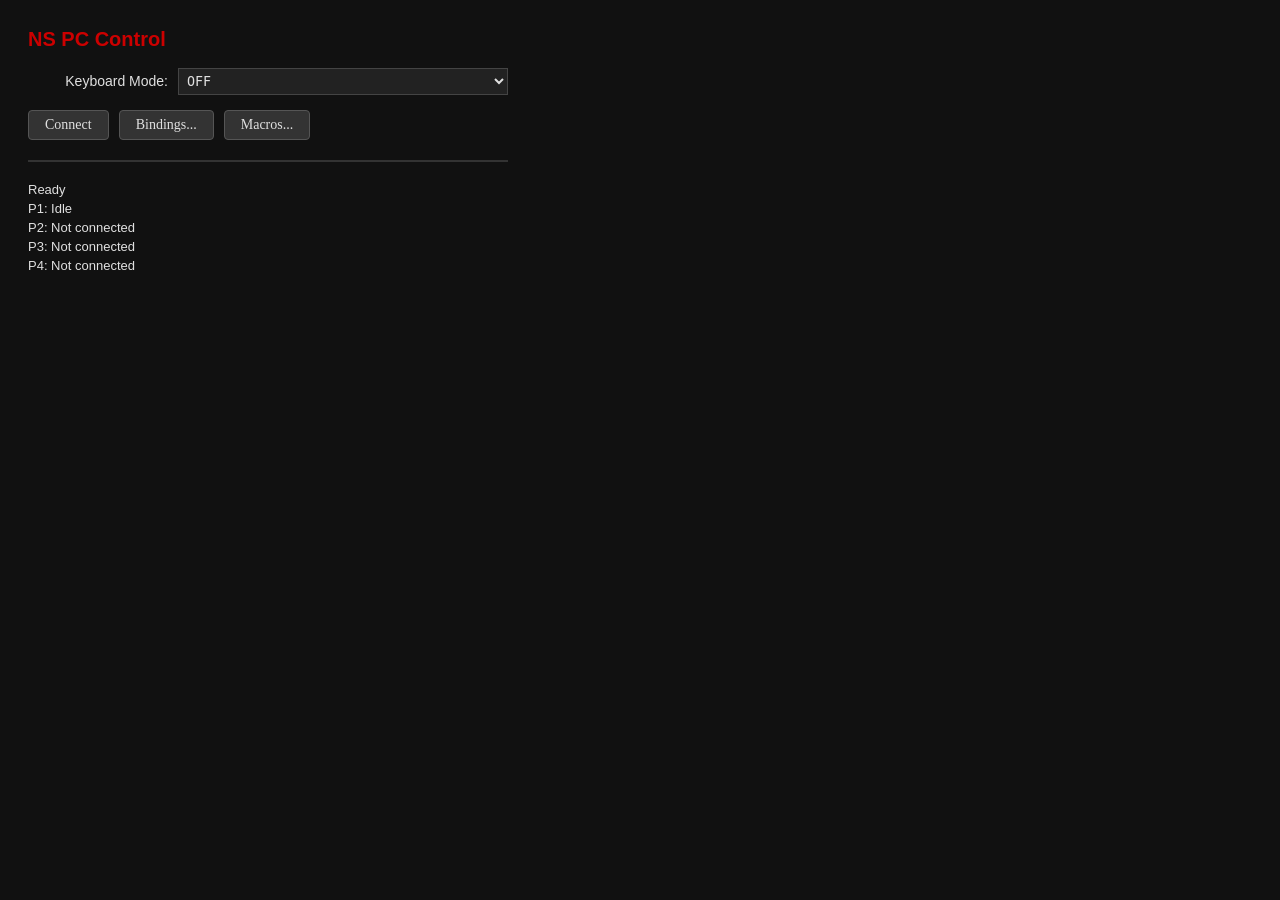
==== webapp/index.html @ 38947716 "fixed small issue with webapp" ====
<!DOCTYPE html>
<html lang="en">
<head>
    <meta charset="UTF-8">
    <meta name="viewport" content="width=device-width, initial-scale=1.0, maximum-scale=1.0, user-scalable=no, viewport-fit=cover">
    <title>NS Web Control</title>
    <script>if (location.protocol === 'file:') document.title = 'NS Mobile';</script>
    <style>
        body {
            font-family: 'Segoe UI', Tahoma, Geneva, Verdana, sans-serif;
            background-color: #111111;
            color: #E0E0E0;
            padding: 20px;
            max-width: 480px;
        }
        h2 { color: #CC0000; margin-top: 0; font-size: 20px; }
        .row { display: flex; align-items: center; margin-bottom: 12px; }
        .row label { width: 140px; text-align: right; margin-right: 10px; font-size: 14px; }
        input[type="text"], select {
            flex: 1; padding: 4px; font-family: 'Consolas', monospace; border: 1px solid #444; background: #222; color: #E0E0E0;
        }
        button {
            padding: 6px 16px; font-family: 'Segoe UI'; font-size: 14px;
            background: #333; border: 1px solid #555; cursor: pointer;
            border-radius: 4px;
            min-height: 30px;
            color: #E0E0E0;
        }
        button:hover { background: #444; }
        .btn-group { display: flex; flex-wrap: wrap; gap: 10px; margin-top: 15px; }
        hr { border: none; border-top: 2px solid #333; margin: 20px 0; }
        .status { font-size: 13px; margin-bottom: 4px; }
        
        #modalOverlay {
            display: none; position: fixed; top: 0; left: 0; width: 100%; height: 100%;
            background: rgba(0,0,0,0.5); justify-content: center; align-items: center;
            z-index: 10000;
        }
        #modalContent {
            background: #1E1E1E; padding: 20px; border-radius: 8px; width: 90%; max-width: 440px;
            max-height: 80vh; display: flex; flex-direction: column; box-shadow: 0 4px 12px rgba(0,0,0,0.5);
        }
        #modalContent h3 { margin-top: 0; margin-bottom: 15px; color: #CC0000; flex-shrink: 0; }
        
        #bindingsScrollArea {
            overflow-y: auto; flex-grow: 1; padding-right: 10px;
        }
        
        .bind-row { display: flex; justify-content: space-between; align-items: center; margin-bottom: 8px; font-size: 13px; }
        .bind-btn { width: 120px; font-family: 'Consolas'; font-size: 12px; transition: background 0.2s; }
        .listening { background: #ffeb3b !important; border-color: #fbc02d !important; color: #000; transform: scale(1.02); }
        
        .modal-footer {
            display: flex; justify-content: space-between; margin-top: 15px; padding-top: 15px; border-top: 1px solid #333; flex-shrink: 0;
        }
        .footer-group { display: flex; gap: 8px; }
        
        @media (max-width: 480px) {
            .row { flex-direction: column; align-items: flex-start; }
            .row label { width: auto; text-align: left; margin-bottom: 5px; }
            select, button { padding: 10px; min-height: 44px; }
        }
    </style>
<script>
(function(){
if (window.__androidBridgeLoaded) return;
window.__androidBridgeLoaded = true;
if (!window.NSBridge) return;
window.__bridge = window.__bridge || {};
if (typeof NSBridge.onBinary === 'function') {
    window.__bridge.send = function(data) {
        if (data instanceof ArrayBuffer) {
            var u8 = new Uint8Array(data);
            var arr = [];
            for (var i = 0; i < u8.length; i++) arr.push(u8[i]);
            NSBridge.onBinary(JSON.stringify(arr));
        }
    };
}
window.WebSocket = function(url, protocols) {
    this.readyState = 0;
    this.binaryType = 'arraybuffer';
    this.onopen = null; this.onclose = null; this.onerror = null; this.onmessage = null;
    this.send = function(data) { window.__bridge.send(data); };
    this.close = function() { if (NSBridge.onClose) NSBridge.onClose(); else if (window.__bridge && window.__bridge.close) window.__bridge.close(); };
    if (window.__bridge.connect) window.__bridge.connect(url);
    setTimeout(function() {
        this.readyState = 1;
        if (NSBridge.onOpen) NSBridge.onOpen();
        if (this.onopen) this.onopen();
    }.bind(this), 0);
};
window.WebSocket.CONNECTING = 0;
window.WebSocket.OPEN = 1;
window.WebSocket.CLOSING = 2;
window.WebSocket.CLOSED = 3;
})();
</script>
</head>
<body>
    <h2>NS PC Control</h2>
    <div class="row" id="kbModeContainer">
        <label>Keyboard Mode:</label>
        <select id="kbMode">
            <option value="0">OFF</option>
            <option value="1">ON (single)</option>
            <option value="2">ON (override)</option>
        </select>
    </div>
    <div class="btn-group">
        <button id="btnConnect">Connect</button>
        <button id="btnBindings">Bindings...</button>
        <button id="btnMacros">Macros...</button>
        <button id="btnTouchControls" style="display: none; background: #1a4a7a; border-color: #2a6a9a;" onclick="window.location.href='mobile.html'">Touch Controls</button>
        <button id="btnEditor" style="display: none; background: #5a4a0a; border-color: #7a6a1a;" onclick="window.location.href='editor.html'">Editor</button>
    </div>
    <hr>
    <div class="status" id="statusText">Ready</div>
    <div class="status" id="p1Text">P1: Idle</div>
    <div class="status" id="p2Text">P2: Not connected</div>
    <div class="status" id="p3Text">P3: Not connected</div>
    <div class="status" id="p4Text">P4: Not connected</div>
    <div id="modalOverlay">
        <div id="modalContent">
            <h3>Keyboard Bindings</h3>
            <div id="bindingsScrollArea">
                <div id="bindingsList"></div>
            </div>
            <div class="modal-footer">
                <div class="footer-group">
                    <button id="btnSaveBindings" style="background: #1a4a7a; border-color: #2a6a9a;">Save</button>
                    <button id="btnCancelBindings">Cancel</button>
                </div>
                <div class="footer-group">
                    <button id="btnSetupBindings">Setup Wizard</button>
                    <button id="btnResetBindings">Reset</button>
                </div>
            </div>
        </div>
    </div>
    <div id="macroOverlay" style="display:none; position:fixed; inset:0; background:rgba(0,0,0,0.5); justify-content:center; align-items:center; z-index:10001;">
        <div style="background:#1E1E1E; color:#E0E0E0; padding:18px; border-radius:8px; width:90%; max-width:520px; box-shadow:0 4px 12px rgba(0,0,0,0.5);">
            <h3 style="margin-top:0; color:#CC0000;">Macros</h3>
            <div id="macroRows" style="min-height:28px; margin-bottom:12px;"></div>
            <input id="macroImportFile" type="file" accept="application/json,.json" style="display:none">
            <div style="display:grid; grid-template-columns:88px 1fr 88px; gap:8px; margin-top:10px;">
                <button id="btnMacroImport">Import</button><button id="btnMacroRecord" style="grid-column:3;">Record P1</button>
                <button id="btnMacroExport">Export</button><button id="btnMacroClose" style="grid-column:3;">Close</button>
            </div>
        </div>
    </div>
<script>
const PROTO_MAGIC = 0x4E535743;
const PROTO_VERSION = 5;
const PAD_PRESENT = 1;
const SECRET = "nsc-R2xvCy7Eyw2nfbZIOGyKZPnostpaRY";
const EXT_REPORT_SIZE = 24;
const PACKET_SIZE = 116;
const PACKET_AUTH_SIZE = 52;
const BTN_Y = 1<<0, BTN_B = 1<<1, BTN_A = 1<<2, BTN_X = 1<<3;
const BTN_L = 1<<4, BTN_R = 1<<5, BTN_ZL = 1<<6, BTN_ZR = 1<<7;
const BTN_MINUS = 1<<8, BTN_PLUS = 1<<9, BTN_LSTICK = 1<<10, BTN_RSTICK = 1<<11;
const BTN_HOME = 1<<12, BTN_CAPTURE = 1<<13;
const HAT_N=0, HAT_NE=1, HAT_E=2, HAT_SE=3, HAT_S=4, HAT_SW=5, HAT_W=6, HAT_NW=7, HAT_NEUTRAL=8;
let ws = null;
let isConnected = false;
let loopId = null;
let seqCounter = 0;
let lastActivePads = [];
const keysDown = new Set();
const defaultBindings = {
    'BTN_Y': 'KeyZ', 'BTN_B': 'KeyX', 'BTN_A': 'KeyV', 'BTN_X': 'KeyC',
    'BTN_L': 'KeyQ', 'BTN_R': 'KeyE', 'BTN_ZL': 'Digit1', 'BTN_ZR': 'Digit2',
    'BTN_MINUS': 'Digit3', 'BTN_PLUS': 'Digit4',
    'BTN_LSTICK': 'ShiftLeft', 'BTN_RSTICK': 'ShiftRight',
    'BTN_HOME': 'Home', 'BTN_CAPTURE': 'PrintScreen',
    'DPAD_UP': 'ArrowUp', 'DPAD_DOWN': 'ArrowDown', 'DPAD_LEFT': 'ArrowLeft', 'DPAD_RIGHT': 'ArrowRight',
    'LSTICK_UP': 'KeyW', 'LSTICK_DOWN': 'KeyS', 'LSTICK_LEFT': 'KeyA', 'LSTICK_RIGHT': 'KeyD',
    'RSTICK_UP': 'KeyI', 'RSTICK_DOWN': 'KeyK', 'RSTICK_LEFT': 'KeyJ', 'RSTICK_RIGHT': 'KeyL'
};
let currentBindings = { ...defaultBindings };
let preEditBindings = {};
window.onload = () => {
    const isMobile = /Android|webOS|iPhone|iPad|iPod|BlackBerry|IEMobile|Opera Mini/i.test(navigator.userAgent);
    if (isMobile) {
        document.getElementById('kbModeContainer').style.display = 'none';
        document.getElementById('btnBindings').style.display = 'none';
        document.getElementById('btnMacros').style.display = 'none';
        document.getElementById('btnTouchControls').style.display = 'inline-block';
        document.getElementById('btnEditor').style.display = 'inline-block';
        document.getElementById('btnConnect').style.display = 'none';
    }
    const savedMode = localStorage.getItem('nswc_mode');
    if (savedMode) document.getElementById('kbMode').value = savedMode;
    const savedBindings = localStorage.getItem('nswc_bindings');
    if (savedBindings) currentBindings = JSON.parse(savedBindings);
    wireMacroMenu();
};
document.getElementById('kbMode').onchange = (e) => localStorage.setItem('nswc_mode', e.target.value);
window.addEventListener('keydown', (e) => {
    if (activeBindKey) { e.preventDefault(); remapKey(e.code); return; }
    const m = savedMacros.find(x => normalizeMacroKey(x.hotkey) && normalizeMacroKey(x.hotkey) === normalizeMacroKey(e.code));
    if (m && !macroHotkeyConflicts(e.code, savedMacros.indexOf(m))) { e.preventDefault(); runMacroServerSide(m); return; }
    if (!['INPUT','TEXTAREA','SELECT','BUTTON'].includes((e.target && e.target.tagName) || '')) e.preventDefault();
    keysDown.add(e.code);
});
window.addEventListener('keyup', (e) => { e.preventDefault(); keysDown.delete(e.code); });
function getNeutralState() { return { buttons: 0, hat: HAT_NEUTRAL, lx: 128, ly: 128, rx: 128, ry: 128 }; }
function getKeyboardState() {
    let buttons = 0, hat = HAT_NEUTRAL, lx = 128, ly = 128, rx = 128, ry = 128;
    if (keysDown.has(currentBindings['BTN_Y'])) buttons |= BTN_Y;
    if (keysDown.has(currentBindings['BTN_B'])) buttons |= BTN_B;
    if (keysDown.has(currentBindings['BTN_A'])) buttons |= BTN_A;
    if (keysDown.has(currentBindings['BTN_X'])) buttons |= BTN_X;
    if (keysDown.has(currentBindings['BTN_L'])) buttons |= BTN_L;
    if (keysDown.has(currentBindings['BTN_R'])) buttons |= BTN_R;
    if (keysDown.has(currentBindings['BTN_ZL'])) buttons |= BTN_ZL;
    if (keysDown.has(currentBindings['BTN_ZR'])) buttons |= BTN_ZR;
    if (keysDown.has(currentBindings['BTN_MINUS'])) buttons |= BTN_MINUS;
    if (keysDown.has(currentBindings['BTN_PLUS'])) buttons |= BTN_PLUS;
    if (keysDown.has(currentBindings['BTN_LSTICK'])) buttons |= BTN_LSTICK;
    if (keysDown.has(currentBindings['BTN_RSTICK'])) buttons |= BTN_RSTICK;
    if (keysDown.has(currentBindings['BTN_HOME'])) buttons |= BTN_HOME;
    if (keysDown.has(currentBindings['BTN_CAPTURE'])) buttons |= BTN_CAPTURE;
    const up = keysDown.has(currentBindings['DPAD_UP']), down = keysDown.has(currentBindings['DPAD_DOWN']);
    const left = keysDown.has(currentBindings['DPAD_LEFT']), right = keysDown.has(currentBindings['DPAD_RIGHT']);
    if (up && right) hat = HAT_NE; else if (up && left) hat = HAT_NW;
    else if (down && right) hat = HAT_SE; else if (down && left) hat = HAT_SW;
    else if (up) hat = HAT_N; else if (down) hat = HAT_S;
    else if (left) hat = HAT_W; else if (right) hat = HAT_E;
    if (keysDown.has(currentBindings['LSTICK_LEFT']) && !keysDown.has(currentBindings['LSTICK_RIGHT'])) lx = 0;
    else if (keysDown.has(currentBindings['LSTICK_RIGHT']) && !keysDown.has(currentBindings['LSTICK_LEFT'])) lx = 255;
    if (keysDown.has(currentBindings['LSTICK_UP']) && !keysDown.has(currentBindings['LSTICK_DOWN'])) ly = 0;
    else if (keysDown.has(currentBindings['LSTICK_DOWN']) && !keysDown.has(currentBindings['LSTICK_UP'])) ly = 255;
    if (keysDown.has(currentBindings['RSTICK_LEFT']) && !keysDown.has(currentBindings['RSTICK_RIGHT'])) rx = 0;
    else if (keysDown.has(currentBindings['RSTICK_RIGHT']) && !keysDown.has(currentBindings['RSTICK_LEFT'])) rx = 255;
    if (keysDown.has(currentBindings['RSTICK_UP']) && !keysDown.has(currentBindings['RSTICK_DOWN'])) ry = 0;
    else if (keysDown.has(currentBindings['RSTICK_DOWN']) && !keysDown.has(currentBindings['RSTICK_UP'])) ry = 255;
    return { buttons, hat, lx, ly, rx, ry };
}
function getGamepadState(pad) {
    if (!pad) return null;
    let buttons = 0, hat = HAT_NEUTRAL, lx = 128, ly = 128, rx = 128, ry = 128;
    if (pad.buttons[0]?.pressed) buttons |= BTN_B;
    if (pad.buttons[1]?.pressed) buttons |= BTN_A;
    if (pad.buttons[2]?.pressed) buttons |= BTN_Y;
    if (pad.buttons[3]?.pressed) buttons |= BTN_X;
    if (pad.buttons[4]?.pressed) buttons |= BTN_L;
    if (pad.buttons[5]?.pressed) buttons |= BTN_R;
    if (pad.buttons[6]?.pressed) buttons |= BTN_ZL;
    if (pad.buttons[7]?.pressed) buttons |= BTN_ZR;
    if (pad.buttons[8]?.pressed) buttons |= BTN_MINUS;
    if (pad.buttons[9]?.pressed) buttons |= BTN_PLUS;
    if (pad.buttons[10]?.pressed) buttons |= BTN_LSTICK;
    if (pad.buttons[11]?.pressed) buttons |= BTN_RSTICK;
    if (pad.buttons[16]?.pressed) buttons |= BTN_HOME;
    if (pad.buttons[17]?.pressed) buttons |= BTN_CAPTURE;
    if ((buttons & BTN_LSTICK) && (buttons & BTN_RSTICK)) buttons |= BTN_HOME;
    if ((buttons & BTN_MINUS) && (buttons & BTN_PLUS)) buttons |= BTN_CAPTURE;
    const pup = pad.buttons[12]?.pressed, pdown = pad.buttons[13]?.pressed;
    const pleft = pad.buttons[14]?.pressed, pright = pad.buttons[15]?.pressed;
    if (pup && pright) hat = HAT_NE; else if (pup && pleft) hat = HAT_NW;
    else if (pdown && pright) hat = HAT_SE; else if (pdown && pleft) hat = HAT_SW;
    else if (pup) hat = HAT_N; else if (pdown) hat = HAT_S;
    else if (pleft) hat = HAT_W; else if (pright) hat = HAT_E;
    const applyDeadzone = (val) => { val = Number(val || 0); if (Math.abs(val) < 0.15) return 128; return Math.max(0, Math.min(255, Math.round(((val + 1) / 2) * 255))); };
    if (pad.axes.length >= 2) {
        lx = applyDeadzone(pad.axes[0]); ly = applyDeadzone(pad.axes[1]);
    }
    if (pad.axes.length >= 4) {
        rx = applyDeadzone(pad.axes[2]); ry = applyDeadzone(pad.axes[3]);
    }
    return { buttons, hat, lx, ly, rx, ry };
}
function mergeStates(s1, s2) {
    if (!s1) return s2; if (!s2) return s1;
    return { buttons: s1.buttons | s2.buttons, hat: s1.hat !== HAT_NEUTRAL ? s1.hat : s2.hat,
        lx: s1.lx !== 128 ? s1.lx : s2.lx, ly: s1.ly !== 128 ? s1.ly : s2.ly,
        rx: s1.rx !== 128 ? s1.rx : s2.rx, ry: s1.ry !== 128 ? s1.ry : s2.ry };
}
function normalizeSystemShortcuts(buttons) {
    const captureCombo = (buttons & BTN_MINUS) && (buttons & BTN_PLUS);
    const homeCombo = (buttons & BTN_LSTICK) && (buttons & BTN_RSTICK);
    if (captureCombo) {
        buttons |= BTN_CAPTURE;
        buttons &= ~(BTN_MINUS | BTN_PLUS | BTN_HOME);
        if (homeCombo) buttons &= ~(BTN_LSTICK | BTN_RSTICK);
    } else if (homeCombo) {
        buttons |= BTN_HOME;
        buttons &= ~(BTN_LSTICK | BTN_RSTICK | BTN_CAPTURE);
    }
    return buttons;
}
function clamp16(v) { v = Math.round(v || 0); return Math.max(-32768, Math.min(32767, v)); }
function makeWsUrl() {
    const proto = window.location.protocol === 'https:' ? 'wss:' : 'ws:';
    return `${proto}//${window.location.host}/`;
}
let savedMacros = JSON.parse(localStorage.getItem('nswc_macros') || '[]');
if (savedMacros && Array.isArray(savedMacros.macros)) savedMacros = savedMacros.macros; if (!Array.isArray(savedMacros)) savedMacros = [];
let macroRunning = false, macroSteps = [], macroStepIndex = 0, macroStepUntil = 0, macroState = null;
let macroRecording = false, macroRecordLast = null, macroRecordSince = 0, macroRecorded = [];
function macroBtnBit(name) {
    name = String(name || '').trim().toUpperCase();
    const map = {Y:BTN_Y,B:BTN_B,A:BTN_A,X:BTN_X,L:BTN_L,R:BTN_R,ZL:BTN_ZL,ZR:BTN_ZR,MINUS:BTN_MINUS,'-':BTN_MINUS,PLUS:BTN_PLUS,'+':BTN_PLUS,LSTICK:BTN_LSTICK,LS:BTN_LSTICK,RSTICK:BTN_RSTICK,RS:BTN_RSTICK,HOME:BTN_HOME,CAPTURE:BTN_CAPTURE};
    return map[name] || 0;
}
function macroButtonsFromText(txt) { return String(txt || '').split(/[+|, ]+/).reduce((b, x) => b | macroBtnBit(x), 0); }
function macroButtonsToText(buttons) {
    const names = [['Y',BTN_Y],['B',BTN_B],['A',BTN_A],['X',BTN_X],['L',BTN_L],['R',BTN_R],['ZL',BTN_ZL],['ZR',BTN_ZR],['MINUS',BTN_MINUS],['PLUS',BTN_PLUS],['LSTICK',BTN_LSTICK],['RSTICK',BTN_RSTICK],['HOME',BTN_HOME],['CAPTURE',BTN_CAPTURE]];
    return names.filter(x => buttons & x[1]).map(x => x[0]).join('+') || 'WAIT';
}
function macroFrameFromState(s) { const axis=v=>v<80?-1:(v>176?1:0); s=s||getNeutralState(); return {buttons:s.buttons||0, hat:s.hat, lx:axis(s.lx), ly:axis(s.ly), rx:axis(s.rx), ry:axis(s.ry)}; }
function macroFrameEqual(a,b) { return !!a && !!b && a.buttons===b.buttons && a.hat===b.hat && a.lx===b.lx && a.ly===b.ly && a.rx===b.rx && a.ry===b.ry; }
function macroFrameToText(f) { const parts=[]; const btn=macroButtonsToText(f.buttons); if(btn!=='WAIT') parts.push(btn); if(f.hat===HAT_N) parts.push('DPAD_UP'); else if(f.hat===HAT_NE) parts.push('DPAD_UP','DPAD_RIGHT'); else if(f.hat===HAT_E) parts.push('DPAD_RIGHT'); else if(f.hat===HAT_SE) parts.push('DPAD_DOWN','DPAD_RIGHT'); else if(f.hat===HAT_S) parts.push('DPAD_DOWN'); else if(f.hat===HAT_SW) parts.push('DPAD_DOWN','DPAD_LEFT'); else if(f.hat===HAT_W) parts.push('DPAD_LEFT'); else if(f.hat===HAT_NW) parts.push('DPAD_UP','DPAD_LEFT'); if(f.lx<0) parts.push('LSTICK_LEFT'); else if(f.lx>0) parts.push('LSTICK_RIGHT'); if(f.ly<0) parts.push('LSTICK_UP'); else if(f.ly>0) parts.push('LSTICK_DOWN'); if(f.rx<0) parts.push('RSTICK_LEFT'); else if(f.rx>0) parts.push('RSTICK_RIGHT'); if(f.ry<0) parts.push('RSTICK_UP'); else if(f.ry>0) parts.push('RSTICK_DOWN'); return parts.join('+') || 'WAIT'; }
function macroCommandString(objOrText) {
    if (!objOrText) return '';
    if (typeof objOrText === 'string') { try { return macroCommandString(JSON.parse(objOrText)); } catch(e) { return objOrText; } }
    if (Array.isArray(objOrText)) return objOrText.map(s => `${s.buttons || s.button || s.cmd || 'WAIT'} ${s.ms || s.duration || 100}`).join('; ');
    return objOrText.commands || objOrText.macro || '';
}
const MACRO_JSON_MAX_BYTES = 50 * 1024 * 1024;
const MACRO_VALID_INPUTS = new Set(['A','B','X','Y','L','R','ZL','ZR','MINUS','-','PLUS','+','LSTICK','LS','RSTICK','RS','HOME','CAPTURE','DPAD_UP','DPAD_DOWN','DPAD_LEFT','DPAD_RIGHT','UP','DOWN','LEFT','RIGHT','LSTICK_UP','LSTICK_DOWN','LSTICK_LEFT','LSTICK_RIGHT','LS_UP','LS_DOWN','LS_LEFT','LS_RIGHT','RSTICK_UP','RSTICK_DOWN','RSTICK_LEFT','RSTICK_RIGHT','RS_UP','RS_DOWN','RS_LEFT','RS_RIGHT']);
function macroCommandsArray(objOrText) { const obj = (typeof objOrText === 'string') ? (()=>{ try { return JSON.parse(objOrText); } catch(_) { return {commands:objOrText}; } })() : objOrText; const c = obj && obj.commands !== undefined ? obj.commands : objOrText; if (Array.isArray(c)) return c.map(String); if (typeof c === 'string') return c.split(/[;\n\r]+/).map(x=>x.trim()).filter(Boolean); throw new Error('commands must be a string or array of strings'); }
function validateMacro(objOrText) { const lines = macroCommandsArray(objOrText); if (!lines.length) throw new Error('no macro commands found'); for (const line of lines) { const m = line.trim().match(/^(.*?)\s+(\d+)$/); if (!m) throw new Error('missing duration: '+line); const cmd=m[1].trim(), ms=Number(m[2]); if (!Number.isSafeInteger(ms) || ms <= 0 || ms > 4294967295) throw new Error('invalid duration: '+line); if (cmd.toUpperCase()==='WAIT' || cmd.toUpperCase()==='LOOP') continue; const toks=cmd.split(/[+,|\s]+/).filter(Boolean); if (!toks.length) throw new Error('missing input: '+line); const seen=new Set(); for (const t0 of toks) { const t=t0.toUpperCase(); if (!MACRO_VALID_INPUTS.has(t)) throw new Error('unknown input '+t0+' in '+line); seen.add(t); } const has=(...xs)=>xs.some(x=>seen.has(x)); if (has('DPAD_UP','UP')&&has('DPAD_DOWN','DOWN')) throw new Error('DPAD up/down conflict: '+line); if (has('DPAD_LEFT','LEFT')&&has('DPAD_RIGHT','RIGHT')) throw new Error('DPAD left/right conflict: '+line); if (has('LSTICK_UP','LS_UP')&&has('LSTICK_DOWN','LS_DOWN')) throw new Error('left stick up/down conflict: '+line); if (has('LSTICK_LEFT','LS_LEFT')&&has('LSTICK_RIGHT','LS_RIGHT')) throw new Error('left stick left/right conflict: '+line); if (has('RSTICK_UP','RS_UP')&&has('RSTICK_DOWN','RS_DOWN')) throw new Error('right stick up/down conflict: '+line); if (has('RSTICK_LEFT','RS_LEFT')&&has('RSTICK_RIGHT','RS_RIGHT')) throw new Error('right stick left/right conflict: '+line); } return lines; }
function macroPrettyObject(objOrText) { const lines=validateMacro(objOrText); const obj=(typeof objOrText==='string')?(()=>{try{return JSON.parse(objOrText);}catch(_){return {commands:objOrText};}})():objOrText; return {name:(obj&&obj.name)||'Macro', commands:lines}; }
function parseMacro(objOrText) {
    const text = macroCommandString(objOrText).replace(/[\r\n]+/g, ';');
    const steps = [];
    let segmentStart = 0; const addStep = p => { const m = p.match(/^(.*?)\s+(\d+)$/); if (!m) return; const cmd = m[1].trim().toUpperCase(), ms = Math.max(1, parseInt(m[2], 10)); if (cmd === 'LOOP') { const block = steps.slice(segmentStart); for (let i=1; i<ms && steps.length<1000000; ++i) steps.push(...block.map(x=>({...x}))); segmentStart = steps.length; return; } const st = {...getNeutralState(), ms}; if (cmd !== 'WAIT') for (const t0 of cmd.split(/[+,|\s]+/).filter(Boolean)) { const t=t0.toUpperCase(); st.buttons |= macroBtnBit(t); if (t==='DPAD_UP'||t==='UP') st.hat=HAT_N; else if (t==='DPAD_DOWN'||t==='DOWN') st.hat=HAT_S; else if (t==='DPAD_LEFT'||t==='LEFT') st.hat=HAT_W; else if (t==='DPAD_RIGHT'||t==='RIGHT') st.hat=HAT_E; else if (t==='LSTICK_UP'||t==='LS_UP') st.ly=0; else if (t==='LSTICK_DOWN'||t==='LS_DOWN') st.ly=255; else if (t==='LSTICK_LEFT'||t==='LS_LEFT') st.lx=0; else if (t==='LSTICK_RIGHT'||t==='LS_RIGHT') st.lx=255; else if (t==='RSTICK_UP'||t==='RS_UP') st.ry=0; else if (t==='RSTICK_DOWN'||t==='RS_DOWN') st.ry=255; else if (t==='RSTICK_LEFT'||t==='RS_LEFT') st.rx=0; else if (t==='RSTICK_RIGHT'||t==='RS_RIGHT') st.rx=255; } steps.push(st); };
    for (const raw of text.split(';')) { const p = raw.trim(); if (p) addStep(p); }
    return steps;
}
function normalizeMacroKey(k) { return String(k || '').trim().toUpperCase(); }
function macroEntryName(m,i) { return (m && m.name) || `Macro ${i+1}`; }
function uniqueMacroName(base) { base=String(base||'Recorded Macro').trim()||'Recorded Macro'; let n=base, s=2; while(savedMacros.some(m=>String(m.name||'').toUpperCase()===n.toUpperCase())) n=`${base} ${s++}`; return n; }
function macroPrettyEntry(obj) { const m=macroPrettyObject(obj); if (!m.name) m.name='Macro'; m.hotkey=normalizeMacroKey(obj && obj.hotkey); return m; }
function persistMacros() { savedMacros = savedMacros.map(macroPrettyEntry); localStorage.setItem('nswc_macros', JSON.stringify(savedMacros)); }
function macroEntriesExport(entries=savedMacros) { return JSON.stringify({macros:entries.map(macroPrettyEntry)}, null, 2); }
function macroHotkeyConflicts(code, skip=-1) { code=normalizeMacroKey(code); if (!code) return false; if (Object.values(currentBindings).includes(code)) return 'keyboard binding'; const dup=savedMacros.find((m,i)=>i!==skip && normalizeMacroKey(m.hotkey)===code); return dup ? (dup.name || 'another macro') : false; }
function refreshMacroList() { const rows=document.getElementById('macroRows'); if(!rows) return; rows.innerHTML=''; if(!savedMacros.length){ const e=document.createElement('div'); e.textContent='No macros'; e.style.cssText='text-align:center; width:250px; padding:4px;'; rows.appendChild(e); } savedMacros.forEach((m,i)=>{ const r=document.createElement('div'); r.style.cssText='display:grid; grid-template-columns:minmax(0,250px) 110px 68px 64px 64px; gap:4px; margin-bottom:4px;'; const add=(txt,fn)=>{const b=document.createElement('button'); b.textContent=txt; b.onclick=fn; r.appendChild(b);}; add(macroEntryName(m,i),()=>runMacroServerSide(m)); add(normalizeMacroKey(m.hotkey),()=>beginMacroHotkeyListen(i)); add('Rename',()=>renameMacro(i)); add('Export',()=>exportOneMacro(i)); add('Delete',()=>{savedMacros.splice(i,1); persistMacros(); refreshMacroList();}); rows.appendChild(r); }); }
function startMacro(objOrText) { macroSteps = parseMacro(objOrText); if (!macroSteps.length) { alert('No usable macro commands. Example: WAIT 200; A 100; B 100'); return; } macroRunning = true; macroStepIndex = 0; macroState = getNeutralState(); macroStepUntil = performance.now(); }
function updateMacroState() {
    if (!macroRunning) return null; const now = performance.now();
    while (macroRunning && now >= macroStepUntil) { const st = macroSteps[macroStepIndex++]; if (!st) { macroRunning = false; macroState = getNeutralState(); return null; } macroState = {...getNeutralState(), ...st}; macroStepUntil = now + st.ms; }
    return macroState;
}
function sampleMacroRecording(p1) {
    if (!macroRecording) return; const now = performance.now(); const frame = macroFrameFromState(p1);
    if (macroRecordLast === null) { macroRecordLast = frame; macroRecordSince = now; return; }
    if (!macroFrameEqual(frame, macroRecordLast)) { const dur = Math.max(1, Math.round(now - macroRecordSince)); macroRecorded.push(`${macroFrameToText(macroRecordLast)} ${dur}`); macroRecordLast = frame; macroRecordSince = now; }
}
function sendServerMacroChunks(payload, subpad=0) {
    const enc = new TextEncoder(); const bytes = enc.encode(payload);
    if (bytes.length > MACRO_JSON_MAX_BYTES) throw new Error('macro JSON exceeds 50MB limit');
    const chunkSize = 32000, count = Math.ceil(bytes.length / chunkSize), uploadId = (Date.now() ^ Math.floor(Math.random()*0xFFFFFFFF)) >>> 0;
    for (let i=0; i<count; i++) {
        const start=i*chunkSize, chunk=bytes.slice(start, Math.min(bytes.length, start+chunkSize));
        const buf = new ArrayBuffer(30 + chunk.length), v = new DataView(buf);
        v.setUint32(0, 0x4E534D4B, true); v.setUint8(4, PROTO_VERSION); v.setUint8(5, subpad & 3); v.setUint8(6, i+1===count ? 1 : 0); v.setUint8(7, 0);
        v.setUint32(8, uploadId, true); v.setUint32(12, i, true); v.setUint32(16, count, true); v.setUint32(20, bytes.length, true); v.setUint16(24, chunk.length, true); v.setUint32(26, seqCounter++, true);
        new Uint8Array(buf, 30).set(chunk); ws.send(buf);
    }
}
function runMacroServerSide(objOrText) {
    const obj = (typeof objOrText === 'string') ? {name:'Macro', commands:objOrText} : objOrText;
    try { validateMacro(obj); } catch(err) { alert('Invalid macro: '+err.message); return; }
    if (ws && ws.readyState === WebSocket.OPEN) { try { sendServerMacroChunks(JSON.stringify(macroPrettyObject(obj))); return; } catch(err) { alert('Macro upload failed: '+err.message); return; } }
    startMacro(obj); // fallback for old/offline servers
}
function exportMacrosJson() {
    const blob = new Blob([macroEntriesExport()], {type:'application/json'});
    const a = document.createElement('a'); a.href = URL.createObjectURL(blob); a.download = 'ns-macros.json'; a.click(); setTimeout(()=>URL.revokeObjectURL(a.href), 1000);
}
function exportOneMacro(i) { const blob=new Blob([macroEntriesExport([savedMacros[i]])],{type:'application/json'}); const a=document.createElement('a'); a.href=URL.createObjectURL(blob); a.download=`${macroEntryName(savedMacros[i],i).replace(/[\\/:*?"<>|]/g,'_')}.json`; a.click(); setTimeout(()=>URL.revokeObjectURL(a.href),1000); }
function importMacrosJsonText(txt) {
    let data = JSON.parse(txt); let replace=false; if (data && Array.isArray(data.macros)) { data=data.macros; replace=true; } else if (!Array.isArray(data)) data=[data];
    const imported=[]; for (const m of data) if (m && (m.commands || typeof m === 'string')) { const obj=macroPrettyEntry(typeof m === 'string' ? {name:`Macro ${savedMacros.length+1}`, commands:m} : m); validateMacro(obj); imported.push(obj); }
    if (replace || imported.length > 1) savedMacros=imported; else if (imported.length) { const idx=savedMacros.findIndex(m=>String(m.name||'').toUpperCase()===String(imported[0].name||'').toUpperCase()); if(idx>=0) savedMacros[idx]=imported[0]; else savedMacros.push(imported[0]); }
    persistMacros(); refreshMacroList();
}
function beginMacroHotkeyListen(i) { const once=(ev)=>{ ev.preventDefault(); let code=ev.code==='Escape'?'':ev.code; const conflict=macroHotkeyConflicts(code,i); if(conflict){ alert('Macro keybind is already used by: '+conflict); } else { savedMacros[i].hotkey=code; persistMacros(); refreshMacroList(); } window.removeEventListener('keydown', once, true); }; window.addEventListener('keydown', once, true); }
function renameMacro(i) { const old=macroEntryName(savedMacros[i],i); const name=prompt('Macro name:', old); if(name===null) return; const n=name.trim(); if(!n){ alert('Macro name cannot be empty.'); return; } const dup=savedMacros.findIndex((m,j)=>j!==i && String(m.name||'').toUpperCase()===n.toUpperCase()); if(dup>=0){ alert('Another macro already uses that name.'); return; } savedMacros[i].name=n; savedMacros[i]=macroPrettyEntry(savedMacros[i]); persistMacros(); refreshMacroList(); }
function wireMacroMenu() {
    const btn = document.getElementById('btnMacros'); if (!btn) return;
    btn.onclick = () => { if (!isConnected) { alert('Not connected to server.'); return; } refreshMacroList(); document.getElementById('macroOverlay').style.display='flex'; };
    document.getElementById('btnMacroClose').onclick = () => document.getElementById('macroOverlay').style.display='none';
    document.getElementById('btnMacroExport').onclick = exportMacrosJson;
    document.getElementById('btnMacroImport').onclick = () => document.getElementById('macroImportFile').click();
    document.getElementById('macroImportFile').onchange = e => { const f=e.target.files[0]; if(!f) return; if (f.size > MACRO_JSON_MAX_BYTES) { alert('Macro JSON exceeds the 50MB limit.'); e.target.value=''; return; } const r=new FileReader(); r.onload=()=>{ try{ importMacrosJsonText(String(r.result)); } catch(err){ alert('Invalid macro JSON: '+err.message); } }; r.readAsText(f); e.target.value=''; };
    document.getElementById('btnMacroRecord').onclick = () => {
        if (!macroRecording) { macroRecording=true; macroRecordLast=null; macroRecorded=[]; document.getElementById('btnMacroRecord').innerText='Stop'; }
        else { macroRecording=false; if (macroRecordLast !== null) macroRecorded.push(`${macroFrameToText(macroRecordLast)} ${Math.max(1, Math.round(performance.now()-macroRecordSince))}`); if(macroRecorded.some(x=>!x.startsWith('WAIT '))) savedMacros.push(macroPrettyEntry({name:uniqueMacroName('Recorded Macro'), commands:macroRecorded})); persistMacros(); refreshMacroList(); document.getElementById('btnMacroRecord').innerText='Record P1'; }
    };
}
function buildAndSendPacket() {
    if (!ws || ws.readyState !== WebSocket.OPEN) return;
    if (window.NSBridge || (window.webkit && window.webkit.messageHandlers && window.webkit.messageHandlers.nsBridge)) return;
    const rawGamepads = navigator.getGamepads ? navigator.getGamepads() : [];
    const activePads = [];
    for (let i = 0; i < rawGamepads.length; i++) if (rawGamepads[i]) activePads.push(rawGamepads[i]);
    lastActivePads = activePads;
    const mode = parseInt(document.getElementById('kbMode').value);
    const kbState = getKeyboardState();
    let slotStates = [null, null, null, null];
    let uiText = ["", "", "", ""];
    let slotPresent = [false, false, false, false];
    if (mode === 0) {
        for (let i = 0; i < 4; i++) {
            let pad = activePads[i];
            let gp = getGamepadState(pad);
            slotStates[i] = gp || getNeutralState();
            slotPresent[i] = !!gp;
            uiText[i] = gp ? "Connected" : "Not connected";
        }
    } else if (mode === 1) {
        slotStates[0] = kbState; slotPresent[0] = true; uiText[0] = `Keyboard (Connected)`;
        for (let i = 1; i < 4; i++) {
            let pad = activePads[i - 1];
            let gp = getGamepadState(pad);
            slotStates[i] = gp || getNeutralState();
            slotPresent[i] = !!gp;
            uiText[i] = gp ? "Connected" : "Not connected";
        }
    } else if (mode === 2) {
        let pad0 = activePads[0];
        let gp0 = getGamepadState(pad0);
        slotStates[0] = mergeStates(kbState, gp0 || getNeutralState());
        slotPresent[0] = true;
        uiText[0] = `${gp0 ? "Connected" : "Not connected"} \ Keyboard`;
        for (let i = 1; i < 4; i++) {
            let pad = activePads[i];
            let gp = getGamepadState(pad);
            slotStates[i] = gp || getNeutralState();
            slotPresent[i] = !!gp;
            uiText[i] = gp ? "Connected" : "Not connected";
        }
    }
    sampleMacroRecording(slotStates[0]);
    const macroOverride = updateMacroState();
    if (macroOverride) { slotStates[0] = macroOverride; uiText[0] = 'Macro running'; }
    const buffer = new ArrayBuffer(PACKET_SIZE), view = new DataView(buffer);
    view.setUint32(0, PROTO_MAGIC, true); view.setUint8(4, PROTO_VERSION); view.setUint8(5, 0);
    view.setUint16(6, 0, true); view.setUint32(8, seqCounter++, true); view.setBigUint64(12, BigInt(Date.now() * 1000), true);
    for(let p = 0; p < 4; p++) {
        document.getElementById(`p${p+1}Text`).innerText = `P${p+1}: ${uiText[p]}`;
        const finalButtons = normalizeSystemShortcuts(slotStates[p].buttons);
        const offset = 20 + (p * EXT_REPORT_SIZE);
        view.setUint16(offset, finalButtons, true);
        view.setUint8(offset + 2, slotStates[p].hat);
        view.setUint8(offset + 3, slotStates[p].lx); view.setUint8(offset + 4, slotStates[p].ly);
        view.setUint8(offset + 5, slotStates[p].rx); view.setUint8(offset + 6, slotStates[p].ry);
        view.setUint8(offset + 7, slotPresent[p] ? PAD_PRESENT : 0);
        for (let k = 8; k < EXT_REPORT_SIZE; k++) view.setUint8(offset + k, 0);
    }
    ws.send(buffer);
}
document.getElementById('btnConnect').onclick = async () => {
    if (isConnected) {
        clearInterval(loopId); ws.close(); isConnected = false;
        document.getElementById('btnConnect').innerText = "Connect";
        document.getElementById('statusText').innerText = "Disconnected";
        document.getElementById('kbMode').disabled = false;
        return;
    }
    const wsUrl = makeWsUrl();
    ws = new WebSocket(wsUrl); ws.binaryType = "arraybuffer";
    ws.onmessage = null;
    ws.onopen = () => {
        isConnected = true;
        document.getElementById('btnConnect').innerText = "Disconnect";
        document.getElementById('kbMode').disabled = true;
        document.getElementById('statusText').innerText = `Connected.`;
        try { window.focus(); document.body.focus(); } catch(e) {}
        loopId = setInterval(buildAndSendPacket, 4);
    };
    ws.onerror = () => alert("Failed to connect to proxy!");
    ws.onclose = () => {
        isConnected = false; clearInterval(loopId);
        document.getElementById('btnConnect').innerText = "Connect";
        document.getElementById('statusText').innerText = "Disconnected";
        document.getElementById('kbMode').disabled = false;
    }
};
function formatKeyName(code) {
    if (code === 'Unbound') return '';
    if (code.startsWith('Key')) return code.replace('Key', '');
    if (code.startsWith('Digit')) return code.replace('Digit', '');
    if (code.startsWith('Arrow')) return code.replace('Arrow', '');
    if (code === 'ShiftLeft') return 'LShift'; if (code === 'ShiftRight') return 'RShift';
    if (code === 'ControlLeft') return 'LCtrl'; if (code === 'ControlRight') return 'RCtrl';
    if (code === 'AltLeft') return 'LAlt'; if (code === 'AltRight') return 'RAlt';
    return code;
}
let activeBindKey = null; let isSetupMode = false; let setupQueue = [];
function renderBindings() {
    const list = document.getElementById('bindingsList'); list.innerHTML = '';
    for (const [btn, code] of Object.entries(currentBindings)) {
        const row = document.createElement('div'); row.className = 'bind-row';
        const label = document.createElement('span'); label.innerText = btn.replace('BTN_', '');
        const btnChange = document.createElement('button'); btnChange.className = 'bind-btn';
        btnChange.innerText = formatKeyName(code); btnChange.id = `btn-${btn}`;
        btnChange.onclick = () => {
            if (isSetupMode) return;
            if (activeBindKey) document.getElementById(`btn-${activeBindKey}`).classList.remove('listening');
            activeBindKey = btn; btnChange.innerText = "---"; btnChange.classList.add('listening');
        };
        row.appendChild(label); row.appendChild(btnChange); list.appendChild(row);
    }
}
function startNextSetupBind() {
    if (setupQueue.length === 0) {
        isSetupMode = false; activeBindKey = null; renderBindings(); return;
    }
    activeBindKey = setupQueue.shift(); renderBindings();
    const targetBtn = document.getElementById(`btn-${activeBindKey}`);
    if (targetBtn) { targetBtn.innerText = "---"; targetBtn.classList.add('listening'); targetBtn.scrollIntoView({ behavior: 'smooth', block: 'center' }); }
}
function remapKey(code) {
    if (!activeBindKey) return;
    if (code === 'Escape') { isSetupMode = false; activeBindKey = null; renderBindings(); return; }
    if (isSetupMode) {
        for (const existingCode of Object.values(currentBindings)) if (existingCode === code) return;
        currentBindings[activeBindKey] = code; startNextSetupBind();
    } else {
        for (const [existingBtn, existingCode] of Object.entries(currentBindings)) {
            if (existingCode === code && existingBtn !== activeBindKey) currentBindings[existingBtn] = 'Unbound';
        }
        currentBindings[activeBindKey] = code; activeBindKey = null; renderBindings();
    }
}
document.getElementById('btnBindings').onclick = () => {
    preEditBindings = { ...currentBindings }; isSetupMode = false; activeBindKey = null;
    renderBindings(); document.getElementById('modalOverlay').style.display = 'flex';
};
document.getElementById('btnSaveBindings').onclick = () => {
    localStorage.setItem('nswc_bindings', JSON.stringify(currentBindings));
    isSetupMode = false; activeBindKey = null; document.getElementById('modalOverlay').style.display = 'none';
};
document.getElementById('btnCancelBindings').onclick = () => {
    currentBindings = { ...preEditBindings };
    isSetupMode = false; activeBindKey = null; document.getElementById('modalOverlay').style.display = 'none';
};
document.getElementById('btnResetBindings').onclick = () => {
    if (isSetupMode) isSetupMode = false;
    currentBindings = { ...defaultBindings }; activeBindKey = null; renderBindings();
};
document.getElementById('btnSetupBindings').onclick = () => {
    for (let k in currentBindings) currentBindings[k] = 'Unbound';
    setupQueue = Object.keys(currentBindings); isSetupMode = true; startNextSetupBind();
};
</script>
</body>
</html>
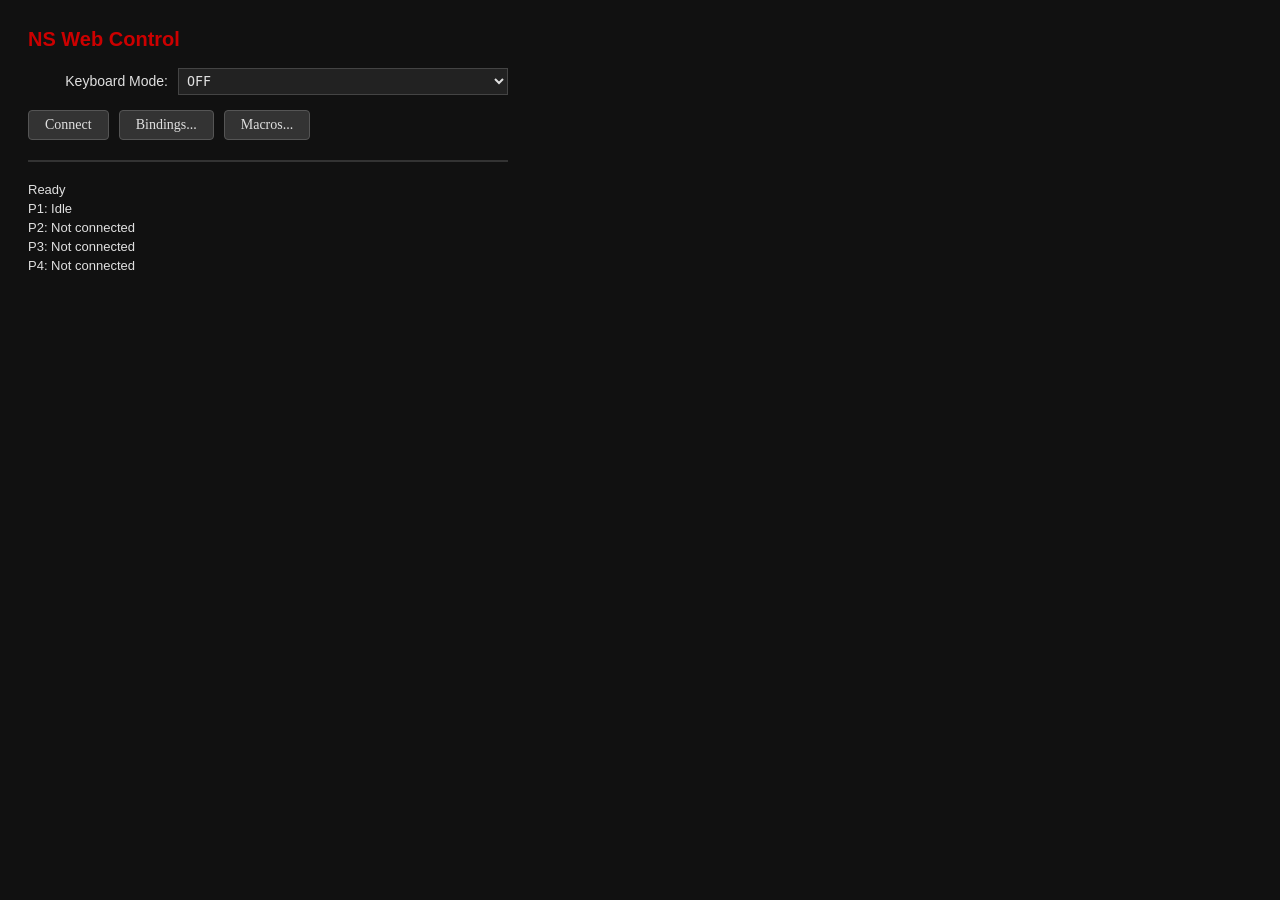
==== commit 35a7bf8f: "fixed title" ====
--- a/webapp/index.html
+++ b/webapp/index.html
@@ -98,7 +98,8 @@
 </script>
 </head>
 <body>
-    <h2>NS PC Control</h2>
+    <h2 id="appTitle">NS Web Control</h2>
+    <script>if (location.protocol === 'file:') document.getElementById('appTitle').textContent = 'NS Mobile';</script>
     <div class="row" id="kbModeContainer">
         <label>Keyboard Mode:</label>
         <select id="kbMode">
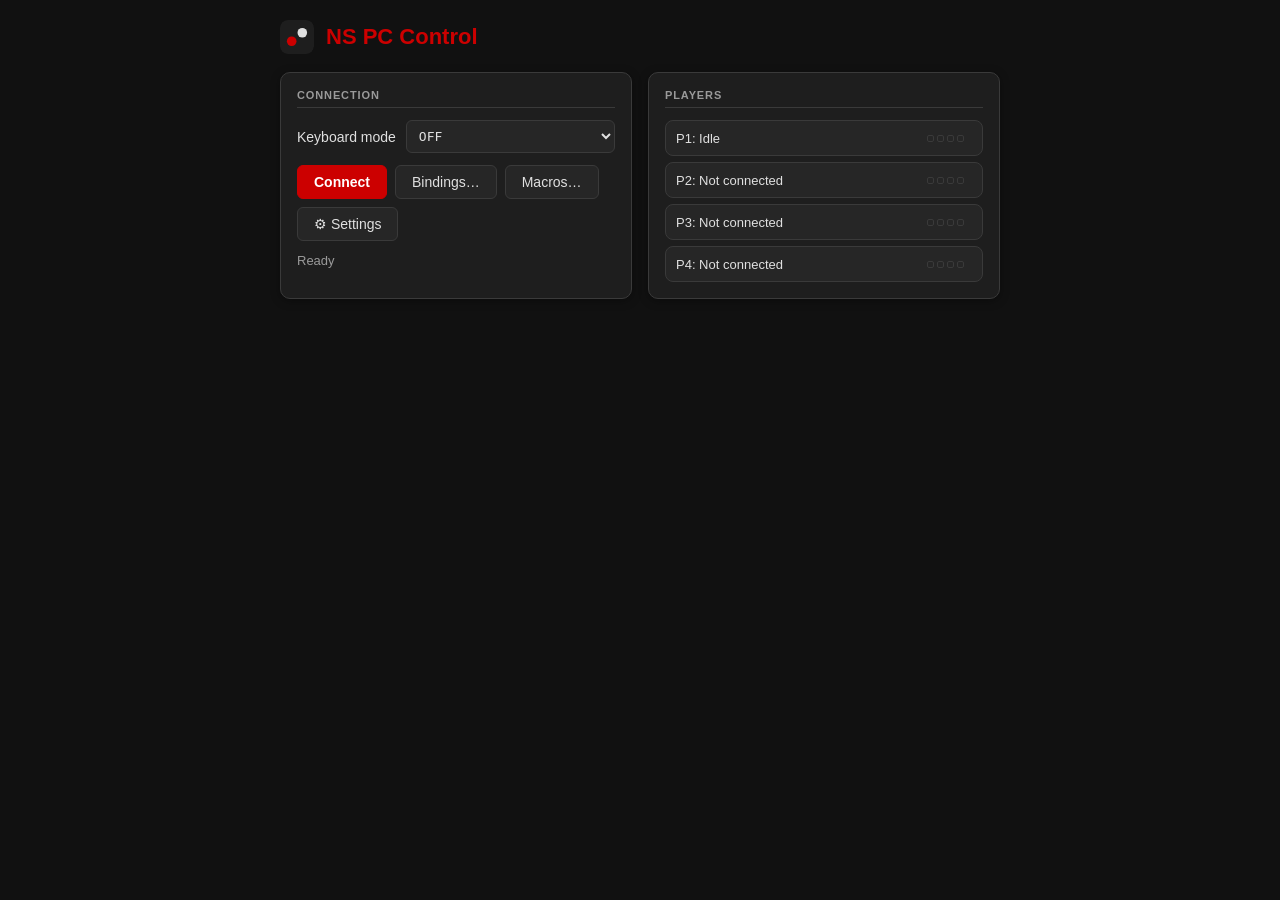
==== commit 73775570: "feat: add gamepad rumble support and settings UI - Implemented gamepad rumble functionality in feat_" ====
--- a/webapp/index.html
+++ b/webapp/index.html
@@ -3,124 +3,51 @@
 <head>
     <meta charset="UTF-8">
     <meta name="viewport" content="width=device-width, initial-scale=1.0, maximum-scale=1.0, user-scalable=no, viewport-fit=cover">
-    <title>NS Web Control</title>
-    <script>if (location.protocol === 'file:') document.title = 'NS Mobile';</script>
-    <style>
-        body {
-            font-family: 'Segoe UI', Tahoma, Geneva, Verdana, sans-serif;
-            background-color: #111111;
-            color: #E0E0E0;
-            padding: 20px;
-            max-width: 480px;
-        }
-        h2 { color: #CC0000; margin-top: 0; font-size: 20px; }
-        .row { display: flex; align-items: center; margin-bottom: 12px; }
-        .row label { width: 140px; text-align: right; margin-right: 10px; font-size: 14px; }
-        input[type="text"], select {
-            flex: 1; padding: 4px; font-family: 'Consolas', monospace; border: 1px solid #444; background: #222; color: #E0E0E0;
-        }
-        button {
-            padding: 6px 16px; font-family: 'Segoe UI'; font-size: 14px;
-            background: #333; border: 1px solid #555; cursor: pointer;
-            border-radius: 4px;
-            min-height: 30px;
-            color: #E0E0E0;
-        }
-        button:hover { background: #444; }
-        .btn-group { display: flex; flex-wrap: wrap; gap: 10px; margin-top: 15px; }
-        hr { border: none; border-top: 2px solid #333; margin: 20px 0; }
-        .status { font-size: 13px; margin-bottom: 4px; }
-        
-        #modalOverlay {
-            display: none; position: fixed; top: 0; left: 0; width: 100%; height: 100%;
-            background: rgba(0,0,0,0.5); justify-content: center; align-items: center;
-            z-index: 10000;
-        }
-        #modalContent {
-            background: #1E1E1E; padding: 20px; border-radius: 8px; width: 90%; max-width: 440px;
-            max-height: 80vh; display: flex; flex-direction: column; box-shadow: 0 4px 12px rgba(0,0,0,0.5);
-        }
-        #modalContent h3 { margin-top: 0; margin-bottom: 15px; color: #CC0000; flex-shrink: 0; }
-        
-        #bindingsScrollArea {
-            overflow-y: auto; flex-grow: 1; padding-right: 10px;
-        }
-        
-        .bind-row { display: flex; justify-content: space-between; align-items: center; margin-bottom: 8px; font-size: 13px; }
-        .bind-btn { width: 120px; font-family: 'Consolas'; font-size: 12px; transition: background 0.2s; }
-        .listening { background: #ffeb3b !important; border-color: #fbc02d !important; color: #000; transform: scale(1.02); }
-        
-        .modal-footer {
-            display: flex; justify-content: space-between; margin-top: 15px; padding-top: 15px; border-top: 1px solid #333; flex-shrink: 0;
-        }
-        .footer-group { display: flex; gap: 8px; }
-        
-        @media (max-width: 480px) {
-            .row { flex-direction: column; align-items: flex-start; }
-            .row label { width: auto; text-align: left; margin-bottom: 5px; }
-            select, button { padding: 10px; min-height: 44px; }
-        }
-    </style>
-<script>
-(function(){
-if (window.__androidBridgeLoaded) return;
-window.__androidBridgeLoaded = true;
-if (!window.NSBridge) return;
-window.__bridge = window.__bridge || {};
-if (typeof NSBridge.onBinary === 'function') {
-    window.__bridge.send = function(data) {
-        if (data instanceof ArrayBuffer) {
-            var u8 = new Uint8Array(data);
-            var arr = [];
-            for (var i = 0; i < u8.length; i++) arr.push(u8[i]);
-            NSBridge.onBinary(JSON.stringify(arr));
-        }
-    };
-}
-window.WebSocket = function(url, protocols) {
-    this.readyState = 0;
-    this.binaryType = 'arraybuffer';
-    this.onopen = null; this.onclose = null; this.onerror = null; this.onmessage = null;
-    this.send = function(data) { window.__bridge.send(data); };
-    this.close = function() { if (NSBridge.onClose) NSBridge.onClose(); else if (window.__bridge && window.__bridge.close) window.__bridge.close(); };
-    if (window.__bridge.connect) window.__bridge.connect(url);
-    setTimeout(function() {
-        this.readyState = 1;
-        if (NSBridge.onOpen) NSBridge.onOpen();
-        if (this.onopen) this.onopen();
-    }.bind(this), 0);
-};
-window.WebSocket.CONNECTING = 0;
-window.WebSocket.OPEN = 1;
-window.WebSocket.CLOSING = 2;
-window.WebSocket.CLOSED = 3;
-})();
-</script>
+    <title>NS PC Control</title>
+    <link rel="icon" href="data:image/svg+xml,%3Csvg xmlns='http://www.w3.org/2000/svg' viewBox='0 0 64 64'%3E%3Crect width='64' height='64' rx='14' fill='%231E1E1E'/%3E%3Ccircle cx='22' cy='40' r='9' fill='%23CC0000'/%3E%3Ccircle cx='42' cy='24' r='9' fill='%23E0E0E0'/%3E%3C/svg%3E">
+    <link rel="stylesheet" href="css/ns_ui.css">
+    <link rel="stylesheet" href="css/index.css">
+    <script src="js/bridge.js"></script>
+    <script src="js/ns_core.js"></script>
 </head>
 <body>
-    <h2 id="appTitle">NS Web Control</h2>
+    <header class="app-header">
+        <svg class="app-logo" viewBox="0 0 64 64" aria-hidden="true"><rect width="64" height="64" rx="14" fill="#1E1E1E"/><circle cx="22" cy="40" r="9" fill="#CC0000"/><circle cx="42" cy="24" r="9" fill="#E0E0E0"/></svg>
+        <h1 id="appTitle">NS PC Control</h1>
+    </header>
     <script>if (location.protocol === 'file:') document.getElementById('appTitle').textContent = 'NS Mobile';</script>
-    <div class="row" id="kbModeContainer">
-        <label>Keyboard Mode:</label>
-        <select id="kbMode">
-            <option value="0">OFF</option>
-            <option value="1">ON (single)</option>
-            <option value="2">ON (override)</option>
-        </select>
-    </div>
-    <div class="btn-group">
-        <button id="btnConnect">Connect</button>
-        <button id="btnBindings">Bindings...</button>
-        <button id="btnMacros">Macros...</button>
-        <button id="btnTouchControls" style="display: none; background: #1a4a7a; border-color: #2a6a9a;" onclick="window.location.href='mobile.html'">Touch Controls</button>
-        <button id="btnEditor" style="display: none; background: #5a4a0a; border-color: #7a6a1a;" onclick="window.location.href='editor.html'">Editor</button>
-    </div>
-    <hr>
-    <div class="status" id="statusText">Ready</div>
-    <div class="status" id="p1Text">P1: Idle</div>
-    <div class="status" id="p2Text">P2: Not connected</div>
-    <div class="status" id="p3Text">P3: Not connected</div>
-    <div class="status" id="p4Text">P4: Not connected</div>
+
+    <main class="shell">
+        <section class="card">
+            <div class="card-title">Connection</div>
+            <div class="row" id="kbModeContainer">
+                <label for="kbMode">Keyboard mode</label>
+                <select id="kbMode">
+                    <option value="0">OFF</option>
+                    <option value="1">ON (single)</option>
+                    <option value="2">ON (override)</option>
+                </select>
+            </div>
+            <div class="btn-group">
+                <button id="btnConnect" class="btn-primary">Connect</button>
+                <button id="btnBindings">Bindings…</button>
+                <button id="btnMacros">Macros…</button>
+                <button id="btnSettings" title="Settings">&#9881;&#xFE0E; Settings</button>
+                <button id="btnTouchControls" style="display: none;" onclick="window.location.href='mobile.html'">Touch Controls</button>
+                <button id="btnEditor" style="display: none;" onclick="window.location.href='editor.html'">Layout Editor</button>
+            </div>
+            <div class="status" id="statusText">Ready</div>
+        </section>
+
+        <section class="card">
+            <div class="card-title">Players</div>
+            <div class="player-row"><span class="player-text" id="p1Text">P1: Idle</span><span class="player-badges ns-badges" id="p1Badges"></span></div>
+            <div class="player-row"><span class="player-text" id="p2Text">P2: Not connected</span><span class="player-badges ns-badges" id="p2Badges"></span></div>
+            <div class="player-row"><span class="player-text" id="p3Text">P3: Not connected</span><span class="player-badges ns-badges" id="p3Badges"></span></div>
+            <div class="player-row"><span class="player-text" id="p4Text">P4: Not connected</span><span class="player-badges ns-badges" id="p4Badges"></span></div>
+        </section>
+    </main>
+
     <div id="modalOverlay">
         <div id="modalContent">
             <h3>Keyboard Bindings</h3>
@@ -129,20 +56,22 @@
             </div>
             <div class="modal-footer">
                 <div class="footer-group">
-                    <button id="btnSaveBindings" style="background: #1a4a7a; border-color: #2a6a9a;">Save</button>
+                    <button id="btnSaveBindings" class="btn-primary">Save</button>
                     <button id="btnCancelBindings">Cancel</button>
                 </div>
                 <div class="footer-group">
                     <button id="btnSetupBindings">Setup Wizard</button>
+                    <button id="btnClearBindings">Clear</button>
                     <button id="btnResetBindings">Reset</button>
                 </div>
             </div>
         </div>
     </div>
+
     <div id="macroOverlay" style="display:none; position:fixed; inset:0; background:rgba(0,0,0,0.5); justify-content:center; align-items:center; z-index:10001;">
-        <div style="background:#1E1E1E; color:#E0E0E0; padding:18px; border-radius:8px; width:90%; max-width:520px; box-shadow:0 4px 12px rgba(0,0,0,0.5);">
+        <div style="background:#1E1E1E; color:#E0E0E0; padding:18px; border-radius:10px; width:90%; max-width:520px; box-shadow:0 4px 12px rgba(0,0,0,0.5);">
             <h3 style="margin-top:0; color:#CC0000;">Macros</h3>
-            <div id="macroRows" style="min-height:28px; margin-bottom:12px;"></div>
+            <div id="macroRows" style="min-height:28px; max-height:45vh; overflow-y:auto; margin-bottom:12px;"></div>
             <input id="macroImportFile" type="file" accept="application/json,.json" style="display:none">
             <div style="display:grid; grid-template-columns:88px 1fr 88px; gap:8px; margin-top:10px;">
                 <button id="btnMacroImport">Import</button><button id="btnMacroRecord" style="grid-column:3;">Record P1</button>
@@ -150,406 +79,13 @@
             </div>
         </div>
     </div>
-<script>
-const PROTO_MAGIC = 0x4E535743;
-const PROTO_VERSION = 5;
-const PAD_PRESENT = 1;
-const SECRET = "nsc-R2xvCy7Eyw2nfbZIOGyKZPnostpaRY";
-const EXT_REPORT_SIZE = 24;
-const PACKET_SIZE = 116;
-const PACKET_AUTH_SIZE = 52;
-const BTN_Y = 1<<0, BTN_B = 1<<1, BTN_A = 1<<2, BTN_X = 1<<3;
-const BTN_L = 1<<4, BTN_R = 1<<5, BTN_ZL = 1<<6, BTN_ZR = 1<<7;
-const BTN_MINUS = 1<<8, BTN_PLUS = 1<<9, BTN_LSTICK = 1<<10, BTN_RSTICK = 1<<11;
-const BTN_HOME = 1<<12, BTN_CAPTURE = 1<<13;
-const HAT_N=0, HAT_NE=1, HAT_E=2, HAT_SE=3, HAT_S=4, HAT_SW=5, HAT_W=6, HAT_NW=7, HAT_NEUTRAL=8;
-let ws = null;
-let isConnected = false;
-let loopId = null;
-let seqCounter = 0;
-let lastActivePads = [];
-const keysDown = new Set();
-const defaultBindings = {
-    'BTN_Y': 'KeyZ', 'BTN_B': 'KeyX', 'BTN_A': 'KeyV', 'BTN_X': 'KeyC',
-    'BTN_L': 'KeyQ', 'BTN_R': 'KeyE', 'BTN_ZL': 'Digit1', 'BTN_ZR': 'Digit2',
-    'BTN_MINUS': 'Digit3', 'BTN_PLUS': 'Digit4',
-    'BTN_LSTICK': 'ShiftLeft', 'BTN_RSTICK': 'ShiftRight',
-    'BTN_HOME': 'Home', 'BTN_CAPTURE': 'PrintScreen',
-    'DPAD_UP': 'ArrowUp', 'DPAD_DOWN': 'ArrowDown', 'DPAD_LEFT': 'ArrowLeft', 'DPAD_RIGHT': 'ArrowRight',
-    'LSTICK_UP': 'KeyW', 'LSTICK_DOWN': 'KeyS', 'LSTICK_LEFT': 'KeyA', 'LSTICK_RIGHT': 'KeyD',
-    'RSTICK_UP': 'KeyI', 'RSTICK_DOWN': 'KeyK', 'RSTICK_LEFT': 'KeyJ', 'RSTICK_RIGHT': 'KeyL'
-};
-let currentBindings = { ...defaultBindings };
-let preEditBindings = {};
-window.onload = () => {
-    const isMobile = /Android|webOS|iPhone|iPad|iPod|BlackBerry|IEMobile|Opera Mini/i.test(navigator.userAgent);
-    if (isMobile) {
-        document.getElementById('kbModeContainer').style.display = 'none';
-        document.getElementById('btnBindings').style.display = 'none';
-        document.getElementById('btnMacros').style.display = 'none';
-        document.getElementById('btnTouchControls').style.display = 'inline-block';
-        document.getElementById('btnEditor').style.display = 'inline-block';
-        document.getElementById('btnConnect').style.display = 'none';
-    }
-    const savedMode = localStorage.getItem('nswc_mode');
-    if (savedMode) document.getElementById('kbMode').value = savedMode;
-    const savedBindings = localStorage.getItem('nswc_bindings');
-    if (savedBindings) currentBindings = JSON.parse(savedBindings);
-    wireMacroMenu();
-};
-document.getElementById('kbMode').onchange = (e) => localStorage.setItem('nswc_mode', e.target.value);
-window.addEventListener('keydown', (e) => {
-    if (activeBindKey) { e.preventDefault(); remapKey(e.code); return; }
-    const m = savedMacros.find(x => normalizeMacroKey(x.hotkey) && normalizeMacroKey(x.hotkey) === normalizeMacroKey(e.code));
-    if (m && !macroHotkeyConflicts(e.code, savedMacros.indexOf(m))) { e.preventDefault(); runMacroServerSide(m); return; }
-    if (!['INPUT','TEXTAREA','SELECT','BUTTON'].includes((e.target && e.target.tagName) || '')) e.preventDefault();
-    keysDown.add(e.code);
-});
-window.addEventListener('keyup', (e) => { e.preventDefault(); keysDown.delete(e.code); });
-function getNeutralState() { return { buttons: 0, hat: HAT_NEUTRAL, lx: 128, ly: 128, rx: 128, ry: 128 }; }
-function getKeyboardState() {
-    let buttons = 0, hat = HAT_NEUTRAL, lx = 128, ly = 128, rx = 128, ry = 128;
-    if (keysDown.has(currentBindings['BTN_Y'])) buttons |= BTN_Y;
-    if (keysDown.has(currentBindings['BTN_B'])) buttons |= BTN_B;
-    if (keysDown.has(currentBindings['BTN_A'])) buttons |= BTN_A;
-    if (keysDown.has(currentBindings['BTN_X'])) buttons |= BTN_X;
-    if (keysDown.has(currentBindings['BTN_L'])) buttons |= BTN_L;
-    if (keysDown.has(currentBindings['BTN_R'])) buttons |= BTN_R;
-    if (keysDown.has(currentBindings['BTN_ZL'])) buttons |= BTN_ZL;
-    if (keysDown.has(currentBindings['BTN_ZR'])) buttons |= BTN_ZR;
-    if (keysDown.has(currentBindings['BTN_MINUS'])) buttons |= BTN_MINUS;
-    if (keysDown.has(currentBindings['BTN_PLUS'])) buttons |= BTN_PLUS;
-    if (keysDown.has(currentBindings['BTN_LSTICK'])) buttons |= BTN_LSTICK;
-    if (keysDown.has(currentBindings['BTN_RSTICK'])) buttons |= BTN_RSTICK;
-    if (keysDown.has(currentBindings['BTN_HOME'])) buttons |= BTN_HOME;
-    if (keysDown.has(currentBindings['BTN_CAPTURE'])) buttons |= BTN_CAPTURE;
-    const up = keysDown.has(currentBindings['DPAD_UP']), down = keysDown.has(currentBindings['DPAD_DOWN']);
-    const left = keysDown.has(currentBindings['DPAD_LEFT']), right = keysDown.has(currentBindings['DPAD_RIGHT']);
-    if (up && right) hat = HAT_NE; else if (up && left) hat = HAT_NW;
-    else if (down && right) hat = HAT_SE; else if (down && left) hat = HAT_SW;
-    else if (up) hat = HAT_N; else if (down) hat = HAT_S;
-    else if (left) hat = HAT_W; else if (right) hat = HAT_E;
-    if (keysDown.has(currentBindings['LSTICK_LEFT']) && !keysDown.has(currentBindings['LSTICK_RIGHT'])) lx = 0;
-    else if (keysDown.has(currentBindings['LSTICK_RIGHT']) && !keysDown.has(currentBindings['LSTICK_LEFT'])) lx = 255;
-    if (keysDown.has(currentBindings['LSTICK_UP']) && !keysDown.has(currentBindings['LSTICK_DOWN'])) ly = 0;
-    else if (keysDown.has(currentBindings['LSTICK_DOWN']) && !keysDown.has(currentBindings['LSTICK_UP'])) ly = 255;
-    if (keysDown.has(currentBindings['RSTICK_LEFT']) && !keysDown.has(currentBindings['RSTICK_RIGHT'])) rx = 0;
-    else if (keysDown.has(currentBindings['RSTICK_RIGHT']) && !keysDown.has(currentBindings['RSTICK_LEFT'])) rx = 255;
-    if (keysDown.has(currentBindings['RSTICK_UP']) && !keysDown.has(currentBindings['RSTICK_DOWN'])) ry = 0;
-    else if (keysDown.has(currentBindings['RSTICK_DOWN']) && !keysDown.has(currentBindings['RSTICK_UP'])) ry = 255;
-    return { buttons, hat, lx, ly, rx, ry };
-}
-function getGamepadState(pad) {
-    if (!pad) return null;
-    let buttons = 0, hat = HAT_NEUTRAL, lx = 128, ly = 128, rx = 128, ry = 128;
-    if (pad.buttons[0]?.pressed) buttons |= BTN_B;
-    if (pad.buttons[1]?.pressed) buttons |= BTN_A;
-    if (pad.buttons[2]?.pressed) buttons |= BTN_Y;
-    if (pad.buttons[3]?.pressed) buttons |= BTN_X;
-    if (pad.buttons[4]?.pressed) buttons |= BTN_L;
-    if (pad.buttons[5]?.pressed) buttons |= BTN_R;
-    if (pad.buttons[6]?.pressed) buttons |= BTN_ZL;
-    if (pad.buttons[7]?.pressed) buttons |= BTN_ZR;
-    if (pad.buttons[8]?.pressed) buttons |= BTN_MINUS;
-    if (pad.buttons[9]?.pressed) buttons |= BTN_PLUS;
-    if (pad.buttons[10]?.pressed) buttons |= BTN_LSTICK;
-    if (pad.buttons[11]?.pressed) buttons |= BTN_RSTICK;
-    if (pad.buttons[16]?.pressed) buttons |= BTN_HOME;
-    if (pad.buttons[17]?.pressed) buttons |= BTN_CAPTURE;
-    if ((buttons & BTN_LSTICK) && (buttons & BTN_RSTICK)) buttons |= BTN_HOME;
-    if ((buttons & BTN_MINUS) && (buttons & BTN_PLUS)) buttons |= BTN_CAPTURE;
-    const pup = pad.buttons[12]?.pressed, pdown = pad.buttons[13]?.pressed;
-    const pleft = pad.buttons[14]?.pressed, pright = pad.buttons[15]?.pressed;
-    if (pup && pright) hat = HAT_NE; else if (pup && pleft) hat = HAT_NW;
-    else if (pdown && pright) hat = HAT_SE; else if (pdown && pleft) hat = HAT_SW;
-    else if (pup) hat = HAT_N; else if (pdown) hat = HAT_S;
-    else if (pleft) hat = HAT_W; else if (pright) hat = HAT_E;
-    const applyDeadzone = (val) => { val = Number(val || 0); if (Math.abs(val) < 0.15) return 128; return Math.max(0, Math.min(255, Math.round(((val + 1) / 2) * 255))); };
-    if (pad.axes.length >= 2) {
-        lx = applyDeadzone(pad.axes[0]); ly = applyDeadzone(pad.axes[1]);
-    }
-    if (pad.axes.length >= 4) {
-        rx = applyDeadzone(pad.axes[2]); ry = applyDeadzone(pad.axes[3]);
-    }
-    return { buttons, hat, lx, ly, rx, ry };
-}
-function mergeStates(s1, s2) {
-    if (!s1) return s2; if (!s2) return s1;
-    return { buttons: s1.buttons | s2.buttons, hat: s1.hat !== HAT_NEUTRAL ? s1.hat : s2.hat,
-        lx: s1.lx !== 128 ? s1.lx : s2.lx, ly: s1.ly !== 128 ? s1.ly : s2.ly,
-        rx: s1.rx !== 128 ? s1.rx : s2.rx, ry: s1.ry !== 128 ? s1.ry : s2.ry };
-}
-function normalizeSystemShortcuts(buttons) {
-    const captureCombo = (buttons & BTN_MINUS) && (buttons & BTN_PLUS);
-    const homeCombo = (buttons & BTN_LSTICK) && (buttons & BTN_RSTICK);
-    if (captureCombo) {
-        buttons |= BTN_CAPTURE;
-        buttons &= ~(BTN_MINUS | BTN_PLUS | BTN_HOME);
-        if (homeCombo) buttons &= ~(BTN_LSTICK | BTN_RSTICK);
-    } else if (homeCombo) {
-        buttons |= BTN_HOME;
-        buttons &= ~(BTN_LSTICK | BTN_RSTICK | BTN_CAPTURE);
-    }
-    return buttons;
-}
-function clamp16(v) { v = Math.round(v || 0); return Math.max(-32768, Math.min(32767, v)); }
-function makeWsUrl() {
-    const proto = window.location.protocol === 'https:' ? 'wss:' : 'ws:';
-    return `${proto}//${window.location.host}/`;
-}
-let savedMacros = JSON.parse(localStorage.getItem('nswc_macros') || '[]');
-if (savedMacros && Array.isArray(savedMacros.macros)) savedMacros = savedMacros.macros; if (!Array.isArray(savedMacros)) savedMacros = [];
-let macroRunning = false, macroSteps = [], macroStepIndex = 0, macroStepUntil = 0, macroState = null;
-let macroRecording = false, macroRecordLast = null, macroRecordSince = 0, macroRecorded = [];
-function macroBtnBit(name) {
-    name = String(name || '').trim().toUpperCase();
-    const map = {Y:BTN_Y,B:BTN_B,A:BTN_A,X:BTN_X,L:BTN_L,R:BTN_R,ZL:BTN_ZL,ZR:BTN_ZR,MINUS:BTN_MINUS,'-':BTN_MINUS,PLUS:BTN_PLUS,'+':BTN_PLUS,LSTICK:BTN_LSTICK,LS:BTN_LSTICK,RSTICK:BTN_RSTICK,RS:BTN_RSTICK,HOME:BTN_HOME,CAPTURE:BTN_CAPTURE};
-    return map[name] || 0;
-}
-function macroButtonsFromText(txt) { return String(txt || '').split(/[+|, ]+/).reduce((b, x) => b | macroBtnBit(x), 0); }
-function macroButtonsToText(buttons) {
-    const names = [['Y',BTN_Y],['B',BTN_B],['A',BTN_A],['X',BTN_X],['L',BTN_L],['R',BTN_R],['ZL',BTN_ZL],['ZR',BTN_ZR],['MINUS',BTN_MINUS],['PLUS',BTN_PLUS],['LSTICK',BTN_LSTICK],['RSTICK',BTN_RSTICK],['HOME',BTN_HOME],['CAPTURE',BTN_CAPTURE]];
-    return names.filter(x => buttons & x[1]).map(x => x[0]).join('+') || 'WAIT';
-}
-function macroFrameFromState(s) { const axis=v=>v<80?-1:(v>176?1:0); s=s||getNeutralState(); return {buttons:s.buttons||0, hat:s.hat, lx:axis(s.lx), ly:axis(s.ly), rx:axis(s.rx), ry:axis(s.ry)}; }
-function macroFrameEqual(a,b) { return !!a && !!b && a.buttons===b.buttons && a.hat===b.hat && a.lx===b.lx && a.ly===b.ly && a.rx===b.rx && a.ry===b.ry; }
-function macroFrameToText(f) { const parts=[]; const btn=macroButtonsToText(f.buttons); if(btn!=='WAIT') parts.push(btn); if(f.hat===HAT_N) parts.push('DPAD_UP'); else if(f.hat===HAT_NE) parts.push('DPAD_UP','DPAD_RIGHT'); else if(f.hat===HAT_E) parts.push('DPAD_RIGHT'); else if(f.hat===HAT_SE) parts.push('DPAD_DOWN','DPAD_RIGHT'); else if(f.hat===HAT_S) parts.push('DPAD_DOWN'); else if(f.hat===HAT_SW) parts.push('DPAD_DOWN','DPAD_LEFT'); else if(f.hat===HAT_W) parts.push('DPAD_LEFT'); else if(f.hat===HAT_NW) parts.push('DPAD_UP','DPAD_LEFT'); if(f.lx<0) parts.push('LSTICK_LEFT'); else if(f.lx>0) parts.push('LSTICK_RIGHT'); if(f.ly<0) parts.push('LSTICK_UP'); else if(f.ly>0) parts.push('LSTICK_DOWN'); if(f.rx<0) parts.push('RSTICK_LEFT'); else if(f.rx>0) parts.push('RSTICK_RIGHT'); if(f.ry<0) parts.push('RSTICK_UP'); else if(f.ry>0) parts.push('RSTICK_DOWN'); return parts.join('+') || 'WAIT'; }
-function macroCommandString(objOrText) {
-    if (!objOrText) return '';
-    if (typeof objOrText === 'string') { try { return macroCommandString(JSON.parse(objOrText)); } catch(e) { return objOrText; } }
-    if (Array.isArray(objOrText)) return objOrText.map(s => `${s.buttons || s.button || s.cmd || 'WAIT'} ${s.ms || s.duration || 100}`).join('; ');
-    return objOrText.commands || objOrText.macro || '';
-}
-const MACRO_JSON_MAX_BYTES = 50 * 1024 * 1024;
-const MACRO_VALID_INPUTS = new Set(['A','B','X','Y','L','R','ZL','ZR','MINUS','-','PLUS','+','LSTICK','LS','RSTICK','RS','HOME','CAPTURE','DPAD_UP','DPAD_DOWN','DPAD_LEFT','DPAD_RIGHT','UP','DOWN','LEFT','RIGHT','LSTICK_UP','LSTICK_DOWN','LSTICK_LEFT','LSTICK_RIGHT','LS_UP','LS_DOWN','LS_LEFT','LS_RIGHT','RSTICK_UP','RSTICK_DOWN','RSTICK_LEFT','RSTICK_RIGHT','RS_UP','RS_DOWN','RS_LEFT','RS_RIGHT']);
-function macroCommandsArray(objOrText) { const obj = (typeof objOrText === 'string') ? (()=>{ try { return JSON.parse(objOrText); } catch(_) { return {commands:objOrText}; } })() : objOrText; const c = obj && obj.commands !== undefined ? obj.commands : objOrText; if (Array.isArray(c)) return c.map(String); if (typeof c === 'string') return c.split(/[;\n\r]+/).map(x=>x.trim()).filter(Boolean); throw new Error('commands must be a string or array of strings'); }
-function validateMacro(objOrText) { const lines = macroCommandsArray(objOrText); if (!lines.length) throw new Error('no macro commands found'); for (const line of lines) { const m = line.trim().match(/^(.*?)\s+(\d+)$/); if (!m) throw new Error('missing duration: '+line); const cmd=m[1].trim(), ms=Number(m[2]); if (!Number.isSafeInteger(ms) || ms <= 0 || ms > 4294967295) throw new Error('invalid duration: '+line); if (cmd.toUpperCase()==='WAIT' || cmd.toUpperCase()==='LOOP') continue; const toks=cmd.split(/[+,|\s]+/).filter(Boolean); if (!toks.length) throw new Error('missing input: '+line); const seen=new Set(); for (const t0 of toks) { const t=t0.toUpperCase(); if (!MACRO_VALID_INPUTS.has(t)) throw new Error('unknown input '+t0+' in '+line); seen.add(t); } const has=(...xs)=>xs.some(x=>seen.has(x)); if (has('DPAD_UP','UP')&&has('DPAD_DOWN','DOWN')) throw new Error('DPAD up/down conflict: '+line); if (has('DPAD_LEFT','LEFT')&&has('DPAD_RIGHT','RIGHT')) throw new Error('DPAD left/right conflict: '+line); if (has('LSTICK_UP','LS_UP')&&has('LSTICK_DOWN','LS_DOWN')) throw new Error('left stick up/down conflict: '+line); if (has('LSTICK_LEFT','LS_LEFT')&&has('LSTICK_RIGHT','LS_RIGHT')) throw new Error('left stick left/right conflict: '+line); if (has('RSTICK_UP','RS_UP')&&has('RSTICK_DOWN','RS_DOWN')) throw new Error('right stick up/down conflict: '+line); if (has('RSTICK_LEFT','RS_LEFT')&&has('RSTICK_RIGHT','RS_RIGHT')) throw new Error('right stick left/right conflict: '+line); } return lines; }
-function macroPrettyObject(objOrText) { const lines=validateMacro(objOrText); const obj=(typeof objOrText==='string')?(()=>{try{return JSON.parse(objOrText);}catch(_){return {commands:objOrText};}})():objOrText; return {name:(obj&&obj.name)||'Macro', commands:lines}; }
-function parseMacro(objOrText) {
-    const text = macroCommandString(objOrText).replace(/[\r\n]+/g, ';');
-    const steps = [];
-    let segmentStart = 0; const addStep = p => { const m = p.match(/^(.*?)\s+(\d+)$/); if (!m) return; const cmd = m[1].trim().toUpperCase(), ms = Math.max(1, parseInt(m[2], 10)); if (cmd === 'LOOP') { const block = steps.slice(segmentStart); for (let i=1; i<ms && steps.length<1000000; ++i) steps.push(...block.map(x=>({...x}))); segmentStart = steps.length; return; } const st = {...getNeutralState(), ms}; if (cmd !== 'WAIT') for (const t0 of cmd.split(/[+,|\s]+/).filter(Boolean)) { const t=t0.toUpperCase(); st.buttons |= macroBtnBit(t); if (t==='DPAD_UP'||t==='UP') st.hat=HAT_N; else if (t==='DPAD_DOWN'||t==='DOWN') st.hat=HAT_S; else if (t==='DPAD_LEFT'||t==='LEFT') st.hat=HAT_W; else if (t==='DPAD_RIGHT'||t==='RIGHT') st.hat=HAT_E; else if (t==='LSTICK_UP'||t==='LS_UP') st.ly=0; else if (t==='LSTICK_DOWN'||t==='LS_DOWN') st.ly=255; else if (t==='LSTICK_LEFT'||t==='LS_LEFT') st.lx=0; else if (t==='LSTICK_RIGHT'||t==='LS_RIGHT') st.lx=255; else if (t==='RSTICK_UP'||t==='RS_UP') st.ry=0; else if (t==='RSTICK_DOWN'||t==='RS_DOWN') st.ry=255; else if (t==='RSTICK_LEFT'||t==='RS_LEFT') st.rx=0; else if (t==='RSTICK_RIGHT'||t==='RS_RIGHT') st.rx=255; } steps.push(st); };
-    for (const raw of text.split(';')) { const p = raw.trim(); if (p) addStep(p); }
-    return steps;
-}
-function normalizeMacroKey(k) { return String(k || '').trim().toUpperCase(); }
-function macroEntryName(m,i) { return (m && m.name) || `Macro ${i+1}`; }
-function uniqueMacroName(base) { base=String(base||'Recorded Macro').trim()||'Recorded Macro'; let n=base, s=2; while(savedMacros.some(m=>String(m.name||'').toUpperCase()===n.toUpperCase())) n=`${base} ${s++}`; return n; }
-function macroPrettyEntry(obj) { const m=macroPrettyObject(obj); if (!m.name) m.name='Macro'; m.hotkey=normalizeMacroKey(obj && obj.hotkey); return m; }
-function persistMacros() { savedMacros = savedMacros.map(macroPrettyEntry); localStorage.setItem('nswc_macros', JSON.stringify(savedMacros)); }
-function macroEntriesExport(entries=savedMacros) { return JSON.stringify({macros:entries.map(macroPrettyEntry)}, null, 2); }
-function macroHotkeyConflicts(code, skip=-1) { code=normalizeMacroKey(code); if (!code) return false; if (Object.values(currentBindings).includes(code)) return 'keyboard binding'; const dup=savedMacros.find((m,i)=>i!==skip && normalizeMacroKey(m.hotkey)===code); return dup ? (dup.name || 'another macro') : false; }
-function refreshMacroList() { const rows=document.getElementById('macroRows'); if(!rows) return; rows.innerHTML=''; if(!savedMacros.length){ const e=document.createElement('div'); e.textContent='No macros'; e.style.cssText='text-align:center; width:250px; padding:4px;'; rows.appendChild(e); } savedMacros.forEach((m,i)=>{ const r=document.createElement('div'); r.style.cssText='display:grid; grid-template-columns:minmax(0,250px) 110px 68px 64px 64px; gap:4px; margin-bottom:4px;'; const add=(txt,fn)=>{const b=document.createElement('button'); b.textContent=txt; b.onclick=fn; r.appendChild(b);}; add(macroEntryName(m,i),()=>runMacroServerSide(m)); add(normalizeMacroKey(m.hotkey),()=>beginMacroHotkeyListen(i)); add('Rename',()=>renameMacro(i)); add('Export',()=>exportOneMacro(i)); add('Delete',()=>{savedMacros.splice(i,1); persistMacros(); refreshMacroList();}); rows.appendChild(r); }); }
-function startMacro(objOrText) { macroSteps = parseMacro(objOrText); if (!macroSteps.length) { alert('No usable macro commands. Example: WAIT 200; A 100; B 100'); return; } macroRunning = true; macroStepIndex = 0; macroState = getNeutralState(); macroStepUntil = performance.now(); }
-function updateMacroState() {
-    if (!macroRunning) return null; const now = performance.now();
-    while (macroRunning && now >= macroStepUntil) { const st = macroSteps[macroStepIndex++]; if (!st) { macroRunning = false; macroState = getNeutralState(); return null; } macroState = {...getNeutralState(), ...st}; macroStepUntil = now + st.ms; }
-    return macroState;
-}
-function sampleMacroRecording(p1) {
-    if (!macroRecording) return; const now = performance.now(); const frame = macroFrameFromState(p1);
-    if (macroRecordLast === null) { macroRecordLast = frame; macroRecordSince = now; return; }
-    if (!macroFrameEqual(frame, macroRecordLast)) { const dur = Math.max(1, Math.round(now - macroRecordSince)); macroRecorded.push(`${macroFrameToText(macroRecordLast)} ${dur}`); macroRecordLast = frame; macroRecordSince = now; }
-}
-function sendServerMacroChunks(payload, subpad=0) {
-    const enc = new TextEncoder(); const bytes = enc.encode(payload);
-    if (bytes.length > MACRO_JSON_MAX_BYTES) throw new Error('macro JSON exceeds 50MB limit');
-    const chunkSize = 32000, count = Math.ceil(bytes.length / chunkSize), uploadId = (Date.now() ^ Math.floor(Math.random()*0xFFFFFFFF)) >>> 0;
-    for (let i=0; i<count; i++) {
-        const start=i*chunkSize, chunk=bytes.slice(start, Math.min(bytes.length, start+chunkSize));
-        const buf = new ArrayBuffer(30 + chunk.length), v = new DataView(buf);
-        v.setUint32(0, 0x4E534D4B, true); v.setUint8(4, PROTO_VERSION); v.setUint8(5, subpad & 3); v.setUint8(6, i+1===count ? 1 : 0); v.setUint8(7, 0);
-        v.setUint32(8, uploadId, true); v.setUint32(12, i, true); v.setUint32(16, count, true); v.setUint32(20, bytes.length, true); v.setUint16(24, chunk.length, true); v.setUint32(26, seqCounter++, true);
-        new Uint8Array(buf, 30).set(chunk); ws.send(buf);
-    }
-}
-function runMacroServerSide(objOrText) {
-    const obj = (typeof objOrText === 'string') ? {name:'Macro', commands:objOrText} : objOrText;
-    try { validateMacro(obj); } catch(err) { alert('Invalid macro: '+err.message); return; }
-    if (ws && ws.readyState === WebSocket.OPEN) { try { sendServerMacroChunks(JSON.stringify(macroPrettyObject(obj))); return; } catch(err) { alert('Macro upload failed: '+err.message); return; } }
-    startMacro(obj); // fallback for old/offline servers
-}
-function exportMacrosJson() {
-    const blob = new Blob([macroEntriesExport()], {type:'application/json'});
-    const a = document.createElement('a'); a.href = URL.createObjectURL(blob); a.download = 'ns-macros.json'; a.click(); setTimeout(()=>URL.revokeObjectURL(a.href), 1000);
-}
-function exportOneMacro(i) { const blob=new Blob([macroEntriesExport([savedMacros[i]])],{type:'application/json'}); const a=document.createElement('a'); a.href=URL.createObjectURL(blob); a.download=`${macroEntryName(savedMacros[i],i).replace(/[\\/:*?"<>|]/g,'_')}.json`; a.click(); setTimeout(()=>URL.revokeObjectURL(a.href),1000); }
-function importMacrosJsonText(txt) {
-    let data = JSON.parse(txt); let replace=false; if (data && Array.isArray(data.macros)) { data=data.macros; replace=true; } else if (!Array.isArray(data)) data=[data];
-    const imported=[]; for (const m of data) if (m && (m.commands || typeof m === 'string')) { const obj=macroPrettyEntry(typeof m === 'string' ? {name:`Macro ${savedMacros.length+1}`, commands:m} : m); validateMacro(obj); imported.push(obj); }
-    if (replace || imported.length > 1) savedMacros=imported; else if (imported.length) { const idx=savedMacros.findIndex(m=>String(m.name||'').toUpperCase()===String(imported[0].name||'').toUpperCase()); if(idx>=0) savedMacros[idx]=imported[0]; else savedMacros.push(imported[0]); }
-    persistMacros(); refreshMacroList();
-}
-function beginMacroHotkeyListen(i) { const once=(ev)=>{ ev.preventDefault(); let code=ev.code==='Escape'?'':ev.code; const conflict=macroHotkeyConflicts(code,i); if(conflict){ alert('Macro keybind is already used by: '+conflict); } else { savedMacros[i].hotkey=code; persistMacros(); refreshMacroList(); } window.removeEventListener('keydown', once, true); }; window.addEventListener('keydown', once, true); }
-function renameMacro(i) { const old=macroEntryName(savedMacros[i],i); const name=prompt('Macro name:', old); if(name===null) return; const n=name.trim(); if(!n){ alert('Macro name cannot be empty.'); return; } const dup=savedMacros.findIndex((m,j)=>j!==i && String(m.name||'').toUpperCase()===n.toUpperCase()); if(dup>=0){ alert('Another macro already uses that name.'); return; } savedMacros[i].name=n; savedMacros[i]=macroPrettyEntry(savedMacros[i]); persistMacros(); refreshMacroList(); }
-function wireMacroMenu() {
-    const btn = document.getElementById('btnMacros'); if (!btn) return;
-    btn.onclick = () => { if (!isConnected) { alert('Not connected to server.'); return; } refreshMacroList(); document.getElementById('macroOverlay').style.display='flex'; };
-    document.getElementById('btnMacroClose').onclick = () => document.getElementById('macroOverlay').style.display='none';
-    document.getElementById('btnMacroExport').onclick = exportMacrosJson;
-    document.getElementById('btnMacroImport').onclick = () => document.getElementById('macroImportFile').click();
-    document.getElementById('macroImportFile').onchange = e => { const f=e.target.files[0]; if(!f) return; if (f.size > MACRO_JSON_MAX_BYTES) { alert('Macro JSON exceeds the 50MB limit.'); e.target.value=''; return; } const r=new FileReader(); r.onload=()=>{ try{ importMacrosJsonText(String(r.result)); } catch(err){ alert('Invalid macro JSON: '+err.message); } }; r.readAsText(f); e.target.value=''; };
-    document.getElementById('btnMacroRecord').onclick = () => {
-        if (!macroRecording) { macroRecording=true; macroRecordLast=null; macroRecorded=[]; document.getElementById('btnMacroRecord').innerText='Stop'; }
-        else { macroRecording=false; if (macroRecordLast !== null) macroRecorded.push(`${macroFrameToText(macroRecordLast)} ${Math.max(1, Math.round(performance.now()-macroRecordSince))}`); if(macroRecorded.some(x=>!x.startsWith('WAIT '))) savedMacros.push(macroPrettyEntry({name:uniqueMacroName('Recorded Macro'), commands:macroRecorded})); persistMacros(); refreshMacroList(); document.getElementById('btnMacroRecord').innerText='Record P1'; }
-    };
-}
-function buildAndSendPacket() {
-    if (!ws || ws.readyState !== WebSocket.OPEN) return;
-    if (window.NSBridge || (window.webkit && window.webkit.messageHandlers && window.webkit.messageHandlers.nsBridge)) return;
-    const rawGamepads = navigator.getGamepads ? navigator.getGamepads() : [];
-    const activePads = [];
-    for (let i = 0; i < rawGamepads.length; i++) if (rawGamepads[i]) activePads.push(rawGamepads[i]);
-    lastActivePads = activePads;
-    const mode = parseInt(document.getElementById('kbMode').value);
-    const kbState = getKeyboardState();
-    let slotStates = [null, null, null, null];
-    let uiText = ["", "", "", ""];
-    let slotPresent = [false, false, false, false];
-    if (mode === 0) {
-        for (let i = 0; i < 4; i++) {
-            let pad = activePads[i];
-            let gp = getGamepadState(pad);
-            slotStates[i] = gp || getNeutralState();
-            slotPresent[i] = !!gp;
-            uiText[i] = gp ? "Connected" : "Not connected";
-        }
-    } else if (mode === 1) {
-        slotStates[0] = kbState; slotPresent[0] = true; uiText[0] = `Keyboard (Connected)`;
-        for (let i = 1; i < 4; i++) {
-            let pad = activePads[i - 1];
-            let gp = getGamepadState(pad);
-            slotStates[i] = gp || getNeutralState();
-            slotPresent[i] = !!gp;
-            uiText[i] = gp ? "Connected" : "Not connected";
-        }
-    } else if (mode === 2) {
-        let pad0 = activePads[0];
-        let gp0 = getGamepadState(pad0);
-        slotStates[0] = mergeStates(kbState, gp0 || getNeutralState());
-        slotPresent[0] = true;
-        uiText[0] = `${gp0 ? "Connected" : "Not connected"} \ Keyboard`;
-        for (let i = 1; i < 4; i++) {
-            let pad = activePads[i];
-            let gp = getGamepadState(pad);
-            slotStates[i] = gp || getNeutralState();
-            slotPresent[i] = !!gp;
-            uiText[i] = gp ? "Connected" : "Not connected";
-        }
-    }
-    sampleMacroRecording(slotStates[0]);
-    const macroOverride = updateMacroState();
-    if (macroOverride) { slotStates[0] = macroOverride; uiText[0] = 'Macro running'; }
-    const buffer = new ArrayBuffer(PACKET_SIZE), view = new DataView(buffer);
-    view.setUint32(0, PROTO_MAGIC, true); view.setUint8(4, PROTO_VERSION); view.setUint8(5, 0);
-    view.setUint16(6, 0, true); view.setUint32(8, seqCounter++, true); view.setBigUint64(12, BigInt(Date.now() * 1000), true);
-    for(let p = 0; p < 4; p++) {
-        document.getElementById(`p${p+1}Text`).innerText = `P${p+1}: ${uiText[p]}`;
-        const finalButtons = normalizeSystemShortcuts(slotStates[p].buttons);
-        const offset = 20 + (p * EXT_REPORT_SIZE);
-        view.setUint16(offset, finalButtons, true);
-        view.setUint8(offset + 2, slotStates[p].hat);
-        view.setUint8(offset + 3, slotStates[p].lx); view.setUint8(offset + 4, slotStates[p].ly);
-        view.setUint8(offset + 5, slotStates[p].rx); view.setUint8(offset + 6, slotStates[p].ry);
-        view.setUint8(offset + 7, slotPresent[p] ? PAD_PRESENT : 0);
-        for (let k = 8; k < EXT_REPORT_SIZE; k++) view.setUint8(offset + k, 0);
-    }
-    ws.send(buffer);
-}
-document.getElementById('btnConnect').onclick = async () => {
-    if (isConnected) {
-        clearInterval(loopId); ws.close(); isConnected = false;
-        document.getElementById('btnConnect').innerText = "Connect";
-        document.getElementById('statusText').innerText = "Disconnected";
-        document.getElementById('kbMode').disabled = false;
-        return;
-    }
-    const wsUrl = makeWsUrl();
-    ws = new WebSocket(wsUrl); ws.binaryType = "arraybuffer";
-    ws.onmessage = null;
-    ws.onopen = () => {
-        isConnected = true;
-        document.getElementById('btnConnect').innerText = "Disconnect";
-        document.getElementById('kbMode').disabled = true;
-        document.getElementById('statusText').innerText = `Connected.`;
-        try { window.focus(); document.body.focus(); } catch(e) {}
-        loopId = setInterval(buildAndSendPacket, 4);
-    };
-    ws.onerror = () => alert("Failed to connect to proxy!");
-    ws.onclose = () => {
-        isConnected = false; clearInterval(loopId);
-        document.getElementById('btnConnect').innerText = "Connect";
-        document.getElementById('statusText').innerText = "Disconnected";
-        document.getElementById('kbMode').disabled = false;
-    }
-};
-function formatKeyName(code) {
-    if (code === 'Unbound') return '';
-    if (code.startsWith('Key')) return code.replace('Key', '');
-    if (code.startsWith('Digit')) return code.replace('Digit', '');
-    if (code.startsWith('Arrow')) return code.replace('Arrow', '');
-    if (code === 'ShiftLeft') return 'LShift'; if (code === 'ShiftRight') return 'RShift';
-    if (code === 'ControlLeft') return 'LCtrl'; if (code === 'ControlRight') return 'RCtrl';
-    if (code === 'AltLeft') return 'LAlt'; if (code === 'AltRight') return 'RAlt';
-    return code;
-}
-let activeBindKey = null; let isSetupMode = false; let setupQueue = [];
-function renderBindings() {
-    const list = document.getElementById('bindingsList'); list.innerHTML = '';
-    for (const [btn, code] of Object.entries(currentBindings)) {
-        const row = document.createElement('div'); row.className = 'bind-row';
-        const label = document.createElement('span'); label.innerText = btn.replace('BTN_', '');
-        const btnChange = document.createElement('button'); btnChange.className = 'bind-btn';
-        btnChange.innerText = formatKeyName(code); btnChange.id = `btn-${btn}`;
-        btnChange.onclick = () => {
-            if (isSetupMode) return;
-            if (activeBindKey) document.getElementById(`btn-${activeBindKey}`).classList.remove('listening');
-            activeBindKey = btn; btnChange.innerText = "---"; btnChange.classList.add('listening');
-        };
-        row.appendChild(label); row.appendChild(btnChange); list.appendChild(row);
-    }
-}
-function startNextSetupBind() {
-    if (setupQueue.length === 0) {
-        isSetupMode = false; activeBindKey = null; renderBindings(); return;
-    }
-    activeBindKey = setupQueue.shift(); renderBindings();
-    const targetBtn = document.getElementById(`btn-${activeBindKey}`);
-    if (targetBtn) { targetBtn.innerText = "---"; targetBtn.classList.add('listening'); targetBtn.scrollIntoView({ behavior: 'smooth', block: 'center' }); }
-}
-function remapKey(code) {
-    if (!activeBindKey) return;
-    if (code === 'Escape') { isSetupMode = false; activeBindKey = null; renderBindings(); return; }
-    if (isSetupMode) {
-        for (const existingCode of Object.values(currentBindings)) if (existingCode === code) return;
-        currentBindings[activeBindKey] = code; startNextSetupBind();
-    } else {
-        for (const [existingBtn, existingCode] of Object.entries(currentBindings)) {
-            if (existingCode === code && existingBtn !== activeBindKey) currentBindings[existingBtn] = 'Unbound';
-        }
-        currentBindings[activeBindKey] = code; activeBindKey = null; renderBindings();
-    }
-}
-document.getElementById('btnBindings').onclick = () => {
-    preEditBindings = { ...currentBindings }; isSetupMode = false; activeBindKey = null;
-    renderBindings(); document.getElementById('modalOverlay').style.display = 'flex';
-};
-document.getElementById('btnSaveBindings').onclick = () => {
-    localStorage.setItem('nswc_bindings', JSON.stringify(currentBindings));
-    isSetupMode = false; activeBindKey = null; document.getElementById('modalOverlay').style.display = 'none';
-};
-document.getElementById('btnCancelBindings').onclick = () => {
-    currentBindings = { ...preEditBindings };
-    isSetupMode = false; activeBindKey = null; document.getElementById('modalOverlay').style.display = 'none';
-};
-document.getElementById('btnResetBindings').onclick = () => {
-    if (isSetupMode) isSetupMode = false;
-    currentBindings = { ...defaultBindings }; activeBindKey = null; renderBindings();
-};
-document.getElementById('btnSetupBindings').onclick = () => {
-    for (let k in currentBindings) currentBindings[k] = 'Unbound';
-    setupQueue = Object.keys(currentBindings); isSetupMode = true; startNextSetupBind();
-};
-</script>
+
+    <script src="js/feat_settings.js"></script>
+    <script src="js/feat_rumble.js"></script>
+    <script src="js/feat_motion.js"></script>
+    <script src="js/feat_mouse.js"></script>
+    <script src="js/feat_amiibo.js"></script>
+    <script src="js/feat_audio.js"></script>
+    <script src="js/index.js"></script>
 </body>
 </html>
--- a/webapp/css/ns_ui.css
+++ b/webapp/css/ns_ui.css
@@ -0,0 +1,130 @@
+/* ns_ui.css — shared design system for the NS PC Control webapp.
+   Same brand as always: dark #111/#1E1E1E, text #E0E0E0, red #CC0000, Segoe UI.
+   Used by index.html and mobile.html (settings drawer, toggles, badges). */
+
+:root {
+    --ns-bg: #111111;
+    --ns-surface: #1E1E1E;
+    --ns-surface-2: #262626;
+    --ns-border: #3A3A3A;
+    --ns-text: #E0E0E0;
+    --ns-text-dim: #9A9A9A;
+    --ns-accent: #CC0000;
+    --ns-accent-hover: #E01212;
+    --ns-ok: #2E9E4F;
+    --ns-warn: #D4A017;
+    --ns-radius: 10px;
+    --ns-font: 'Segoe UI', Tahoma, Geneva, Verdana, sans-serif;
+}
+
+/* ── Settings drawer ─────────────────────────────────────────────────────── */
+.ns-backdrop {
+    position: fixed; inset: 0; background: rgba(0,0,0,0.55);
+    z-index: 10990; opacity: 0; pointer-events: none; transition: opacity 0.18s ease;
+}
+.ns-backdrop.open { opacity: 1; pointer-events: auto; }
+.ns-drawer {
+    position: fixed; top: 0; right: 0; bottom: 0; width: 340px; max-width: 92vw;
+    background: var(--ns-surface); color: var(--ns-text); font-family: var(--ns-font);
+    border-left: 1px solid var(--ns-border); box-shadow: -8px 0 28px rgba(0,0,0,0.55);
+    z-index: 10991; transform: translateX(105%); transition: transform 0.2s ease;
+    display: flex; flex-direction: column; overscroll-behavior: contain;
+}
+.ns-drawer.open { transform: translateX(0); }
+.ns-drawer-header {
+    display: flex; align-items: center; justify-content: space-between;
+    padding: 14px 16px; border-bottom: 1px solid var(--ns-border); flex-shrink: 0;
+}
+.ns-drawer-header h3 { margin: 0; font-size: 17px; color: var(--ns-accent); }
+.ns-drawer-close {
+    background: none; border: none; color: var(--ns-text); font-size: 20px;
+    cursor: pointer; padding: 6px 10px; border-radius: 6px; line-height: 1;
+}
+.ns-drawer-close:hover { background: var(--ns-surface-2); }
+.ns-drawer-body { overflow-y: auto; padding: 8px 16px 24px; flex: 1; }
+
+.ns-section { margin-top: 18px; }
+.ns-section-title {
+    font-size: 11px; font-weight: 600; letter-spacing: 0.08em; text-transform: uppercase;
+    color: var(--ns-text-dim); margin-bottom: 8px;
+    padding-bottom: 4px; border-bottom: 1px solid var(--ns-border);
+}
+.ns-setting-row {
+    display: flex; align-items: center; justify-content: space-between;
+    gap: 12px; padding: 8px 0; min-height: 34px;
+}
+.ns-setting-row > label:first-child { font-size: 14px; flex: 1; }
+.ns-setting-col { display: flex; flex-direction: column; gap: 6px; padding: 8px 0; }
+.ns-setting-col > label { font-size: 14px; }
+.ns-note { font-size: 12px; color: var(--ns-text-dim); margin: 2px 0 6px; line-height: 1.35; }
+.ns-note.ns-warn { color: var(--ns-warn); }
+
+.ns-select, .ns-drawer select {
+    background: var(--ns-surface-2); color: var(--ns-text); border: 1px solid var(--ns-border);
+    border-radius: 6px; padding: 7px 8px; font-family: var(--ns-font); font-size: 14px;
+    min-width: 140px; max-width: 200px;
+}
+.ns-range { flex: 1; max-width: 160px; accent-color: var(--ns-accent); }
+.ns-range-value { font-size: 12px; color: var(--ns-text-dim); width: 38px; text-align: right; }
+
+/* ── Toggle switch ───────────────────────────────────────────────────────── */
+.ns-toggle { position: relative; display: inline-block; width: 42px; height: 24px; flex-shrink: 0; }
+.ns-toggle input { opacity: 0; width: 0; height: 0; }
+.ns-toggle .slider {
+    position: absolute; inset: 0; cursor: pointer; border-radius: 24px;
+    background: var(--ns-surface-2); border: 1px solid var(--ns-border);
+    transition: background 0.15s ease;
+}
+.ns-toggle .slider::before {
+    content: ""; position: absolute; width: 16px; height: 16px; left: 3px; top: 3px;
+    border-radius: 50%; background: var(--ns-text-dim); transition: transform 0.15s ease, background 0.15s ease;
+}
+.ns-toggle input:checked + .slider { background: var(--ns-accent); border-color: var(--ns-accent); }
+.ns-toggle input:checked + .slider::before { transform: translateX(18px); background: #fff; }
+.ns-toggle input:disabled + .slider { opacity: 0.4; cursor: not-allowed; }
+
+/* ── Player badges (LEDs, battery, body RGB) ─────────────────────────────── */
+.ns-badges { display: inline-flex; align-items: center; gap: 8px; }
+.ns-leds { display: inline-flex; gap: 3px; }
+.ns-led {
+    width: 7px; height: 7px; border-radius: 2px;
+    background: var(--ns-surface-2); border: 1px solid var(--ns-border);
+}
+.ns-led.on { background: var(--ns-accent); border-color: var(--ns-accent); box-shadow: 0 0 5px rgba(204,0,0,0.7); }
+.ns-batt { font-size: 11px; color: var(--ns-text-dim); }
+.ns-batt.charging { color: var(--ns-ok); }
+.ns-rgb {
+    width: 10px; height: 10px; border-radius: 50%;
+    border: 1px solid var(--ns-border); display: inline-block;
+}
+.ns-tag {
+    font-size: 10px; padding: 1px 6px; border-radius: 8px;
+    border: 1px solid var(--ns-border); color: var(--ns-text-dim);
+}
+
+/* ── Generic small buttons used by feature UIs ───────────────────────────── */
+.ns-btn {
+    background: var(--ns-surface-2); color: var(--ns-text); border: 1px solid var(--ns-border);
+    border-radius: 6px; padding: 8px 14px; font-family: var(--ns-font); font-size: 14px;
+    cursor: pointer; min-height: 34px;
+}
+.ns-btn:hover { background: #303030; }
+.ns-btn.ns-btn-accent { background: var(--ns-accent); border-color: var(--ns-accent); color: #fff; }
+.ns-btn.ns-btn-accent:hover { background: var(--ns-accent-hover); }
+.ns-btn:disabled { opacity: 0.45; cursor: not-allowed; }
+
+/* Floating gear button (mobile touch page) */
+.ns-gear {
+    position: absolute; top: 12px; right: 12px; z-index: 200;
+    width: 40px; height: 40px; border-radius: 50%;
+    background: rgba(30,30,30,0.75); border: 1px solid rgba(255,255,255,0.25);
+    color: #fff; font-size: 20px; display: flex; align-items: center; justify-content: center;
+    cursor: pointer; box-shadow: 0 3px 8px rgba(0,0,0,0.45);
+}
+
+/* Small screens: the drawer becomes a full-height sheet with big touch targets */
+@media (max-width: 600px) {
+    .ns-drawer { width: 100vw; max-width: 100vw; border-left: none; }
+    .ns-setting-row { min-height: 44px; }
+    .ns-select, .ns-drawer select { min-height: 40px; }
+}
--- a/webapp/css/index.css
+++ b/webapp/css/index.css
@@ -0,0 +1,102 @@
+/* index.css — PC/desktop-browser page layout.
+   Brand: dark #111/#1E1E1E, text #E0E0E0, red #CC0000, Segoe UI (see ns_ui.css). */
+
+* { box-sizing: border-box; }
+body {
+    font-family: var(--ns-font);
+    background-color: var(--ns-bg);
+    color: var(--ns-text);
+    margin: 0;
+    padding: 20px;
+    min-height: 100vh;
+}
+
+.app-header {
+    display: flex; align-items: center; gap: 12px;
+    max-width: 720px; margin: 0 auto 18px;
+}
+.app-logo { width: 34px; height: 34px; flex-shrink: 0; border-radius: 8px; }
+.app-header h1 { color: var(--ns-accent); margin: 0; font-size: 22px; font-weight: 600; }
+
+.shell {
+    max-width: 720px; margin: 0 auto;
+    display: grid; grid-template-columns: 1fr 1fr; gap: 16px;
+}
+@media (max-width: 640px) { .shell { grid-template-columns: 1fr; } }
+
+.card {
+    background: var(--ns-surface);
+    border: 1px solid var(--ns-border);
+    border-radius: var(--ns-radius);
+    padding: 16px;
+    box-shadow: 0 2px 10px rgba(0,0,0,0.35);
+}
+.card-title {
+    font-size: 11px; font-weight: 600; letter-spacing: 0.08em; text-transform: uppercase;
+    color: var(--ns-text-dim); margin-bottom: 12px;
+    padding-bottom: 6px; border-bottom: 1px solid var(--ns-border);
+}
+
+.row { display: flex; align-items: center; gap: 10px; margin-bottom: 12px; }
+.row label { font-size: 14px; color: var(--ns-text); }
+input[type="text"], select {
+    flex: 1; padding: 7px 8px; font-family: 'Consolas', monospace; font-size: 13px;
+    border: 1px solid var(--ns-border); border-radius: 6px;
+    background: var(--ns-surface-2); color: var(--ns-text);
+}
+button {
+    padding: 8px 16px; font-family: var(--ns-font); font-size: 14px;
+    background: var(--ns-surface-2); border: 1px solid var(--ns-border);
+    cursor: pointer; border-radius: 6px; min-height: 34px; color: var(--ns-text);
+    transition: background 0.12s ease, border-color 0.12s ease;
+}
+button:hover { background: #303030; }
+button:disabled { opacity: 0.45; cursor: not-allowed; }
+.btn-primary, button.btn-primary {
+    background: var(--ns-accent); border-color: var(--ns-accent); color: #fff; font-weight: 600;
+}
+.btn-primary:hover, button.btn-primary:hover { background: var(--ns-accent-hover); }
+.btn-group { display: flex; flex-wrap: wrap; gap: 8px; margin-top: 4px; }
+
+.status { font-size: 13px; margin-top: 12px; color: var(--ns-text-dim); }
+
+.player-row {
+    display: flex; align-items: center; justify-content: space-between; gap: 10px;
+    padding: 8px 10px; margin-bottom: 6px;
+    background: var(--ns-surface-2); border: 1px solid var(--ns-border); border-radius: 8px;
+    min-height: 36px;
+}
+.player-row:last-child { margin-bottom: 0; }
+.player-text { font-size: 13px; overflow: hidden; text-overflow: ellipsis; white-space: nowrap; }
+.player-badges { flex-shrink: 0; }
+
+#modalOverlay {
+    display: none; position: fixed; inset: 0;
+    background: rgba(0,0,0,0.55); justify-content: center; align-items: center;
+    z-index: 10000;
+}
+#modalContent {
+    background: var(--ns-surface); padding: 20px; border-radius: var(--ns-radius);
+    width: 90%; max-width: 440px; border: 1px solid var(--ns-border);
+    max-height: 80vh; display: flex; flex-direction: column; box-shadow: 0 8px 28px rgba(0,0,0,0.6);
+}
+#modalContent h3 { margin-top: 0; margin-bottom: 15px; color: var(--ns-accent); flex-shrink: 0; }
+
+#bindingsScrollArea { overflow-y: auto; flex-grow: 1; padding-right: 10px; }
+
+.bind-row { display: flex; justify-content: space-between; align-items: center; margin-bottom: 8px; font-size: 13px; }
+.bind-btn { width: 120px; font-family: 'Consolas', monospace; font-size: 12px; transition: background 0.2s; }
+.listening { background: #ffeb3b !important; border-color: #fbc02d !important; color: #000; transform: scale(1.02); }
+
+.modal-footer {
+    display: flex; justify-content: space-between; margin-top: 15px; padding-top: 15px;
+    border-top: 1px solid var(--ns-border); flex-shrink: 0; flex-wrap: wrap; gap: 8px;
+}
+.footer-group { display: flex; gap: 8px; flex-wrap: wrap; }
+
+@media (max-width: 480px) {
+    body { padding: 12px; }
+    .row { flex-direction: column; align-items: flex-start; }
+    select, button { padding: 10px; min-height: 44px; }
+    .btn-group button { flex: 1 1 40%; }
+}
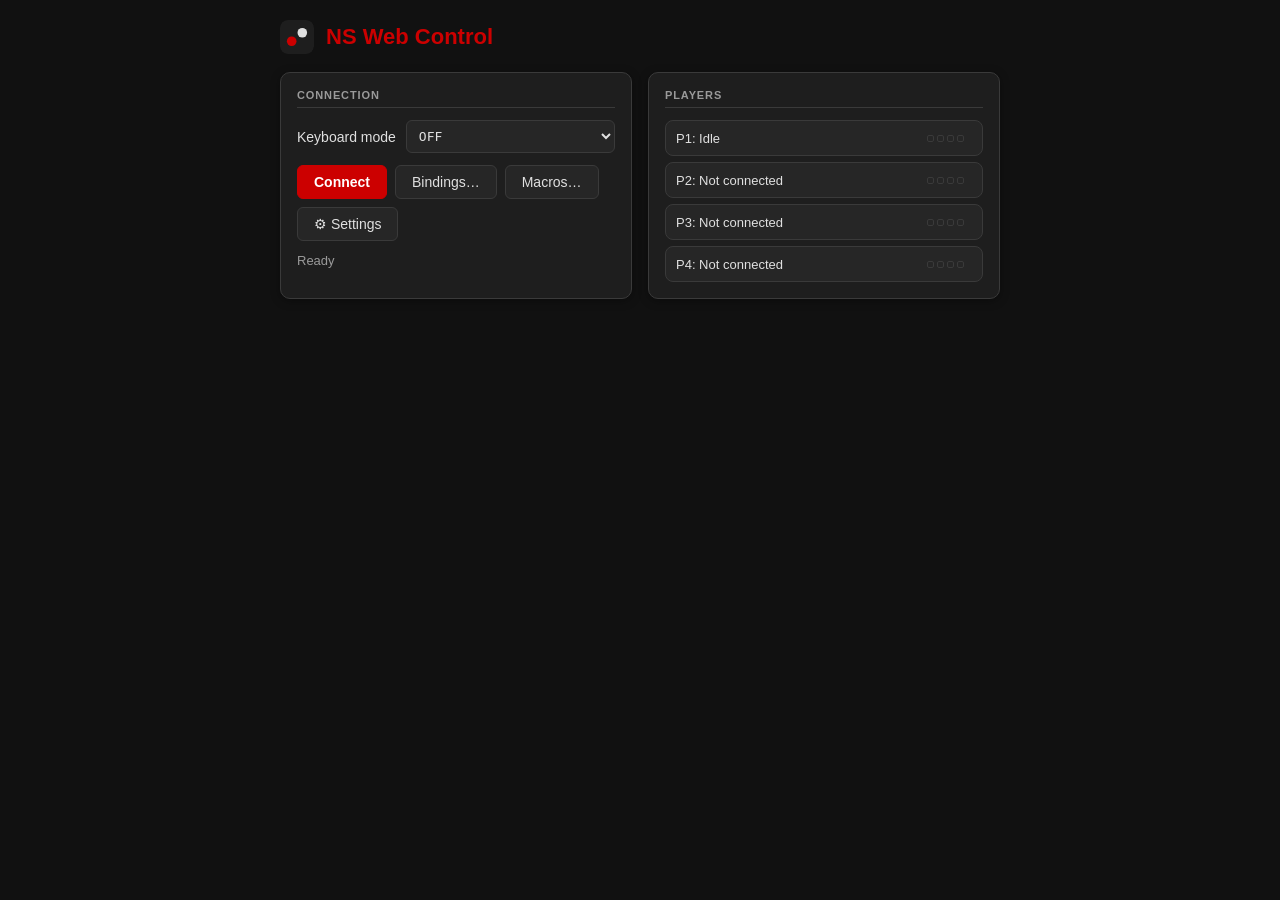
==== commit 932dce83: "Refactor Bluetooth controller input handling and enhance web app features - Updated Raspberry Pi set" ====
--- a/webapp/index.html
+++ b/webapp/index.html
@@ -3,7 +3,7 @@
 <head>
     <meta charset="UTF-8">
     <meta name="viewport" content="width=device-width, initial-scale=1.0, maximum-scale=1.0, user-scalable=no, viewport-fit=cover">
-    <title>NS PC Control</title>
+    <title>NS Web Control</title>
     <link rel="icon" href="data:image/svg+xml,%3Csvg xmlns='http://www.w3.org/2000/svg' viewBox='0 0 64 64'%3E%3Crect width='64' height='64' rx='14' fill='%231E1E1E'/%3E%3Ccircle cx='22' cy='40' r='9' fill='%23CC0000'/%3E%3Ccircle cx='42' cy='24' r='9' fill='%23E0E0E0'/%3E%3C/svg%3E">
     <link rel="stylesheet" href="css/ns_ui.css">
     <link rel="stylesheet" href="css/index.css">
@@ -13,9 +13,9 @@
 <body>
     <header class="app-header">
         <svg class="app-logo" viewBox="0 0 64 64" aria-hidden="true"><rect width="64" height="64" rx="14" fill="#1E1E1E"/><circle cx="22" cy="40" r="9" fill="#CC0000"/><circle cx="42" cy="24" r="9" fill="#E0E0E0"/></svg>
-        <h1 id="appTitle">NS PC Control</h1>
+        <h1 id="appTitle">NS Web Control</h1>
     </header>
-    <script>if (location.protocol === 'file:') document.getElementById('appTitle').textContent = 'NS Mobile';</script>
+    <script>if (location.protocol === 'file:') { document.getElementById('appTitle').textContent = 'NS Mobile'; document.title = 'NS Mobile'; }</script>
 
     <main class="shell">
         <section class="card">
--- a/webapp/css/index.css
+++ b/webapp/css/index.css
@@ -9,7 +9,14 @@
     margin: 0;
     padding: 20px;
     min-height: 100vh;
+    /* App-like feel: no text caret / selection highlight when tapping labels,
+       status lines or the player list. Form fields opt back in below. */
+    user-select: none;
+    -webkit-user-select: none;
+    -webkit-tap-highlight-color: transparent;
 }
+input[type="text"], textarea { user-select: text; -webkit-user-select: text; }
+.player-row, .status, .player-text { cursor: default; }
 
 .app-header {
     display: flex; align-items: center; gap: 12px;
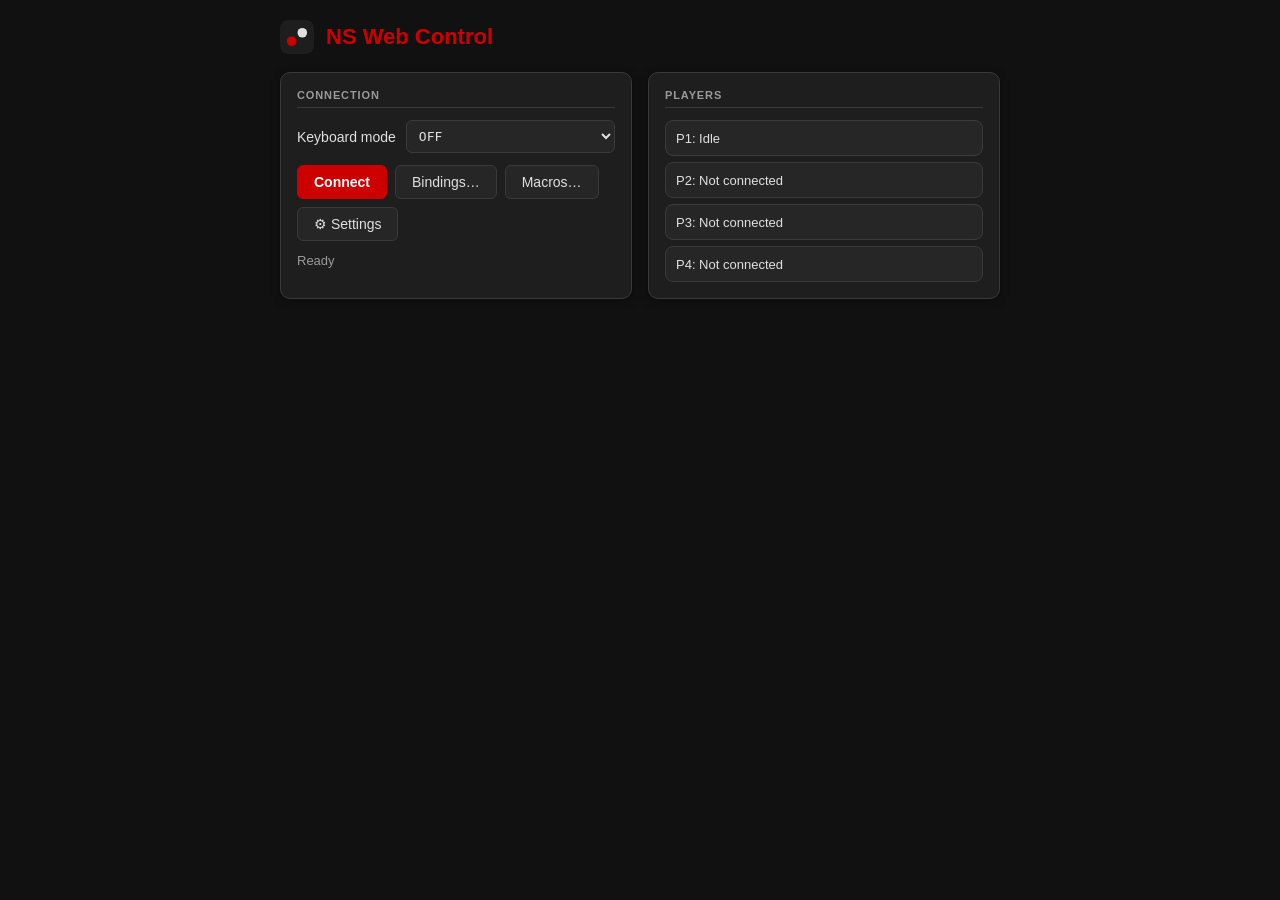
==== commit f99664e8: "Refactor code structure for improved readability and maintainability; remove redundant code blocks a" ====
--- a/webapp/index.html
+++ b/webapp/index.html
@@ -8,6 +8,7 @@
     <link rel="stylesheet" href="css/ns_ui.css">
     <link rel="stylesheet" href="css/index.css">
     <script src="js/bridge.js"></script>
+    <script src="data/amiibo_catalog.js"></script>
     <script src="js/ns_core.js"></script>
 </head>
 <body>
@@ -50,19 +51,39 @@
 
     <div id="modalOverlay">
         <div id="modalContent">
-            <h3>Keyboard Bindings</h3>
-            <div id="bindingsScrollArea">
-                <div id="bindingsList"></div>
+            <h3>Bindings</h3>
+            <div class="binding-tabs" role="tablist" aria-label="Binding type">
+                <button id="tabKeyboardBindings" class="binding-tab active"
+                        role="tab" aria-selected="true">Keyboard</button>
+                <button id="tabControllerBindings" class="binding-tab"
+                        role="tab" aria-selected="false">Controllers</button>
+            </div>
+            <div id="keyboardBindingsPane" class="binding-pane active" role="tabpanel">
+                <div class="bindings-scroll-area">
+                    <div id="bindingsList"></div>
+                </div>
+                <div class="binding-actions">
+                    <button id="btnSetupBindings">Setup Wizard</button>
+                    <button id="btnClearBindings">Clear</button>
+                    <button id="btnResetBindings">Reset</button>
+                </div>
+            </div>
+            <div id="controllerBindingsPane" class="binding-pane" role="tabpanel">
+                <div id="controllerBindingsNote" class="binding-note"></div>
+                <div id="controllerBindingsPanel">
+                    <div class="bindings-scroll-area">
+                        <div id="controllerBindingsList"></div>
+                    </div>
+                    <div class="binding-actions">
+                        <button id="btnClearControllerBindings">Clear</button>
+                        <button id="btnResetControllerBindings">Reset</button>
+                    </div>
+                </div>
             </div>
             <div class="modal-footer">
                 <div class="footer-group">
                     <button id="btnSaveBindings" class="btn-primary">Save</button>
                     <button id="btnCancelBindings">Cancel</button>
-                </div>
-                <div class="footer-group">
-                    <button id="btnSetupBindings">Setup Wizard</button>
-                    <button id="btnClearBindings">Clear</button>
-                    <button id="btnResetBindings">Reset</button>
                 </div>
             </div>
         </div>
--- a/webapp/css/ns_ui.css
+++ b/webapp/css/ns_ui.css
@@ -83,20 +83,10 @@
 .ns-toggle input:checked + .slider::before { transform: translateX(18px); background: #fff; }
 .ns-toggle input:disabled + .slider { opacity: 0.4; cursor: not-allowed; }
 
-/* ── Player badges (LEDs, battery, body RGB) ─────────────────────────────── */
+/* ── Player badges (battery) ──────────────────────────────────────────────── */
 .ns-badges { display: inline-flex; align-items: center; gap: 8px; }
-.ns-leds { display: inline-flex; gap: 3px; }
-.ns-led {
-    width: 7px; height: 7px; border-radius: 2px;
-    background: var(--ns-surface-2); border: 1px solid var(--ns-border);
-}
-.ns-led.on { background: var(--ns-accent); border-color: var(--ns-accent); box-shadow: 0 0 5px rgba(204,0,0,0.7); }
 .ns-batt { font-size: 11px; color: var(--ns-text-dim); }
 .ns-batt.charging { color: var(--ns-ok); }
-.ns-rgb {
-    width: 10px; height: 10px; border-radius: 50%;
-    border: 1px solid var(--ns-border); display: inline-block;
-}
 .ns-tag {
     font-size: 10px; padding: 1px 6px; border-radius: 8px;
     border: 1px solid var(--ns-border); color: var(--ns-text-dim);
@@ -113,6 +103,67 @@
 .ns-btn.ns-btn-accent:hover { background: var(--ns-accent-hover); }
 .ns-btn:disabled { opacity: 0.45; cursor: not-allowed; }
 
+/* Amiibo catalogue picker */
+body.ns-modal-open { overflow: hidden; }
+.ns-amiibo-backdrop {
+    position: fixed; inset: 0; z-index: 12000; display: none;
+    align-items: center; justify-content: center; padding: 24px;
+    background: rgba(0,0,0,0.72);
+}
+.ns-amiibo-backdrop.open { display: flex; }
+.ns-amiibo-modal {
+    width: min(980px, 96vw); height: min(760px, 92vh);
+    display: flex; flex-direction: column; overflow: hidden;
+    color: var(--ns-text); background: var(--ns-surface);
+    border: 1px solid var(--ns-border); border-radius: var(--ns-radius);
+    box-shadow: 0 18px 60px rgba(0,0,0,0.7); font-family: var(--ns-font);
+}
+.ns-amiibo-header {
+    display: flex; align-items: flex-start; justify-content: space-between;
+    gap: 16px; padding: 16px 18px 12px; border-bottom: 1px solid var(--ns-border);
+}
+.ns-amiibo-header h2 { margin: 0 0 4px; color: var(--ns-accent); font-size: 21px; }
+.ns-amiibo-toolbar {
+    display: grid; grid-template-columns: minmax(220px, 1fr) minmax(170px, 230px);
+    gap: 10px; padding: 12px 18px; border-bottom: 1px solid var(--ns-border);
+}
+.ns-amiibo-search {
+    min-width: 0; padding: 9px 11px; color: var(--ns-text);
+    background: var(--ns-surface-2); border: 1px solid var(--ns-border);
+    border-radius: 6px; font: 14px var(--ns-font);
+}
+.ns-amiibo-series { max-width: none; width: 100%; }
+.ns-amiibo-grid {
+    display: grid; grid-template-columns: repeat(auto-fill, minmax(150px, 1fr));
+    gap: 10px; padding: 14px 18px; overflow-y: auto; flex: 1;
+    align-content: start;
+}
+.ns-amiibo-item {
+    min-width: 0; min-height: 132px; display: flex; flex-direction: column;
+    align-items: flex-start; justify-content: center; gap: 9px; padding: 14px;
+    color: var(--ns-text); background: var(--ns-surface-2);
+    border: 1px solid var(--ns-border); border-radius: 8px;
+    font-family: var(--ns-font); cursor: pointer; text-align: left;
+}
+.ns-amiibo-item:hover, .ns-amiibo-item:focus-visible {
+    border-color: var(--ns-accent); background: #303030; outline: none;
+}
+.ns-amiibo-item-type {
+    color: var(--ns-accent); font-size: 10px; font-weight: 700;
+    letter-spacing: 0.08em; text-transform: uppercase;
+}
+.ns-amiibo-item-name { font-size: 14px; font-weight: 600; line-height: 1.2; }
+.ns-amiibo-item-meta {
+    color: var(--ns-text-dim); font-size: 11px; line-height: 1.25;
+}
+.ns-amiibo-modal > .ns-note {
+    flex-shrink: 0; margin: 0; padding: 10px 18px;
+    border-top: 1px solid var(--ns-border);
+}
+.ns-amiibo-limit, .ns-amiibo-empty {
+    grid-column: 1 / -1; padding: 20px; text-align: center;
+}
+
 /* Floating gear button (mobile touch page) */
 .ns-gear {
     position: absolute; top: 12px; right: 12px; z-index: 200;
@@ -127,4 +178,9 @@
     .ns-drawer { width: 100vw; max-width: 100vw; border-left: none; }
     .ns-setting-row { min-height: 44px; }
     .ns-select, .ns-drawer select { min-height: 40px; }
+    .ns-amiibo-backdrop { padding: 0; }
+    .ns-amiibo-modal { width: 100vw; height: 100dvh; max-height: none; border-radius: 0; }
+    .ns-amiibo-toolbar { grid-template-columns: 1fr; }
+    .ns-amiibo-grid { grid-template-columns: repeat(2, minmax(0, 1fr)); padding: 10px; }
+    .ns-amiibo-item { min-height: 138px; }
 }
--- a/webapp/css/index.css
+++ b/webapp/css/index.css
@@ -89,10 +89,25 @@
 }
 #modalContent h3 { margin-top: 0; margin-bottom: 15px; color: var(--ns-accent); flex-shrink: 0; }
 
-#bindingsScrollArea { overflow-y: auto; flex-grow: 1; padding-right: 10px; }
+.binding-tabs { display: flex; gap: 6px; margin-bottom: 12px; }
+.binding-tab { flex: 1; }
+.binding-tab.active {
+    color: var(--ns-accent); border-color: var(--ns-accent);
+    background: rgba(204, 0, 0, 0.14);
+    background: color-mix(in srgb, var(--ns-accent) 14%, var(--ns-surface-2));
+}
+.binding-pane { display: none; min-height: 0; flex: 1; flex-direction: column; }
+.binding-pane.active { display: flex; }
+.bindings-scroll-area { overflow-y: auto; flex-grow: 1; padding-right: 10px; }
+.binding-actions { display: flex; gap: 8px; padding-top: 10px; flex-wrap: wrap; }
+.binding-note { color: var(--ns-muted); font-size: 12px; margin-bottom: 10px; }
+#controllerBindingsPanel.bindings-disabled {
+    opacity: 0.42; filter: grayscale(1); pointer-events: none;
+}
 
 .bind-row { display: flex; justify-content: space-between; align-items: center; margin-bottom: 8px; font-size: 13px; }
 .bind-btn { width: 120px; font-family: 'Consolas', monospace; font-size: 12px; transition: background 0.2s; }
+.controller-bind-select { width: 150px; font-family: 'Consolas', monospace; font-size: 12px; }
 .listening { background: #ffeb3b !important; border-color: #fbc02d !important; color: #000; transform: scale(1.02); }
 
 .modal-footer {
